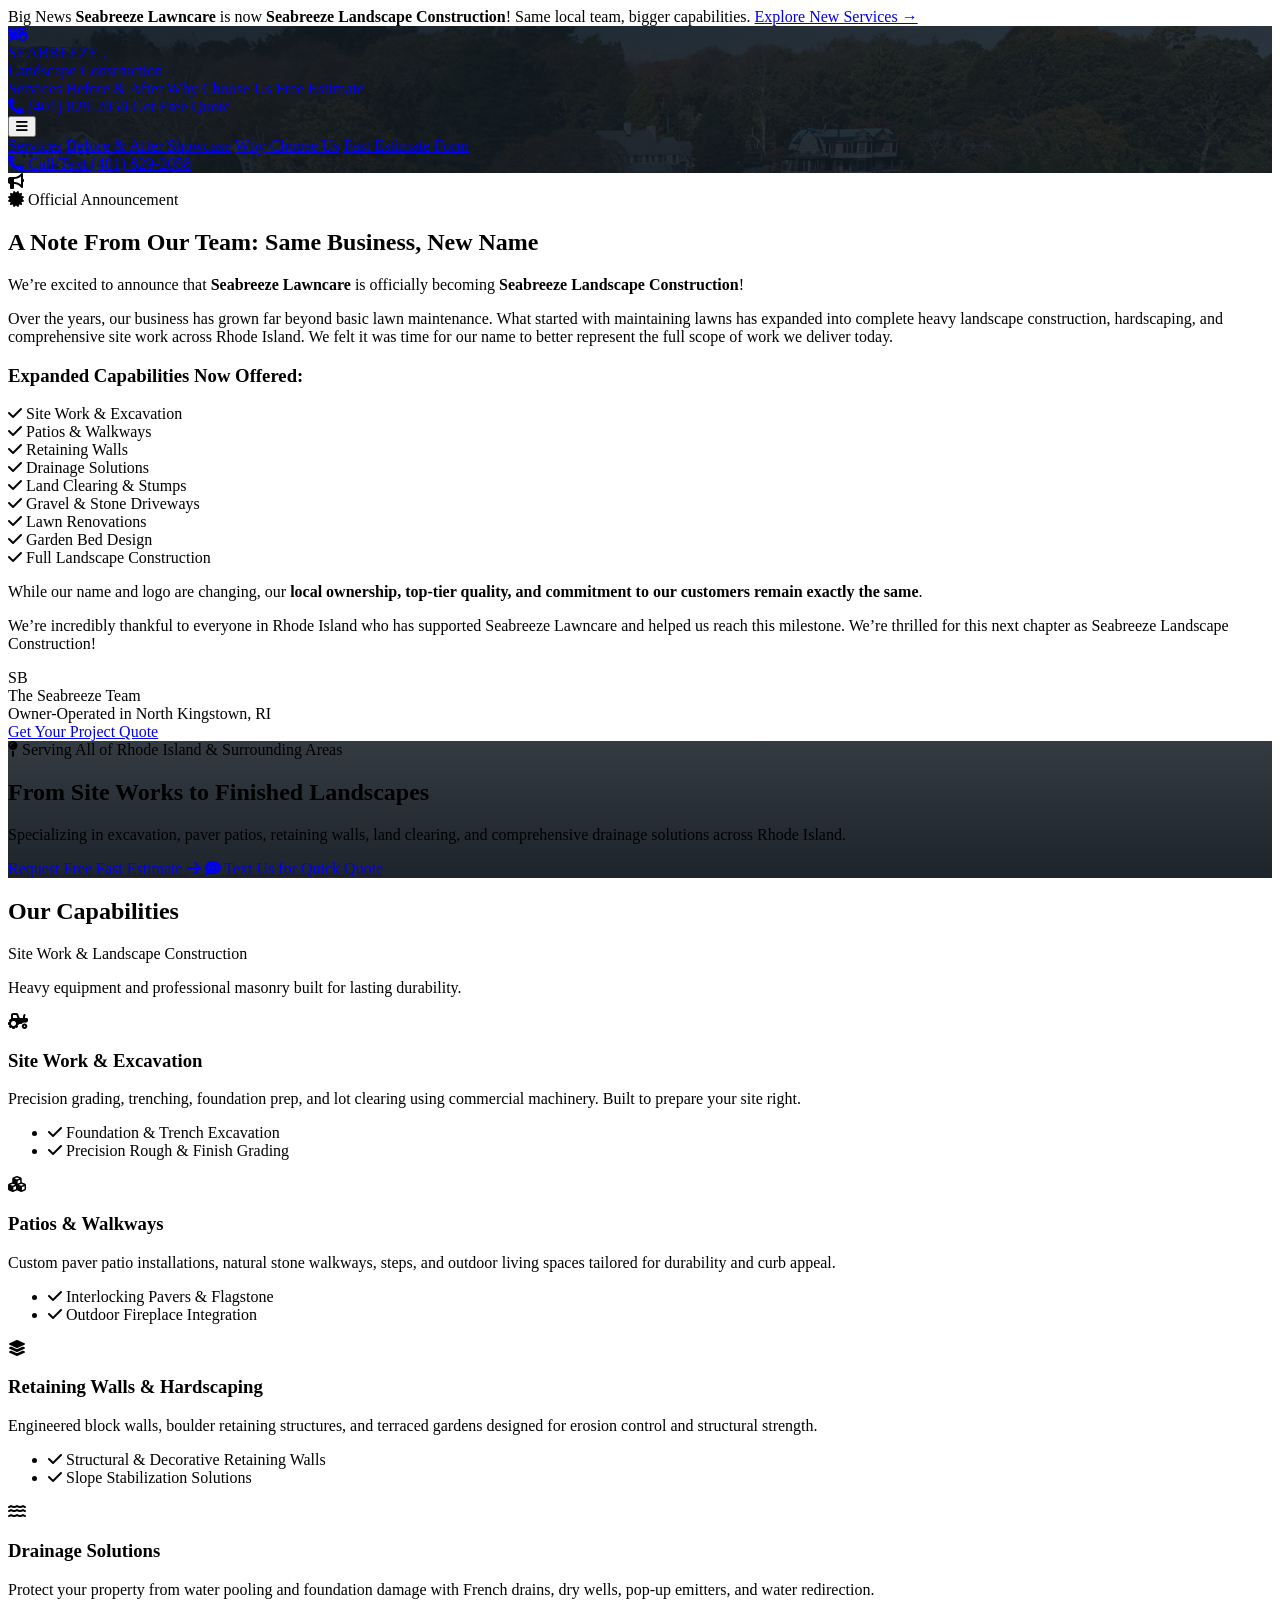
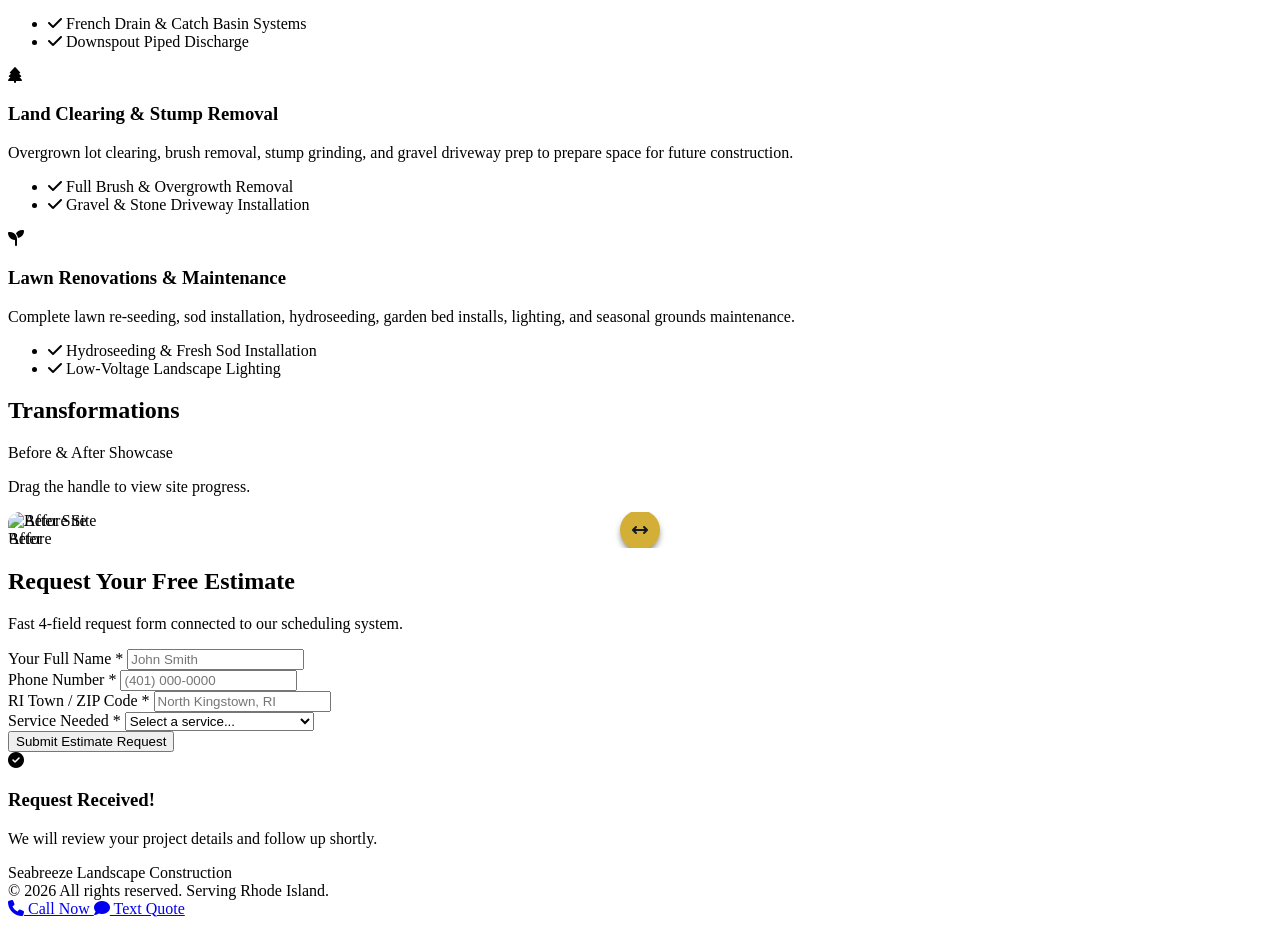
==== index.html @ e6ba6280 "Update index.html" ====
<!DOCTYPE html>
<html lang="en" class="scroll-smooth">
<head>
    <meta charset="UTF-8">
    <meta name="viewport" content="width=device-width, initial-scale=1.0">
    <title>Seabreeze Landscape Construction | Rhode Island Hardscaping & Site Work</title>
    <!-- Tailwind CSS CDN -->
    <script src="https://cdn.tailwindcss.com"></script>
    <!-- Font Awesome Icons -->
    <link rel="stylesheet" href="https://cdnjs.cloudflare.com/ajax/libs/font-awesome/6.4.0/css/all.min.css">
    <!-- Google Fonts -->
    <link rel="preconnect" href="https://fonts.googleapis.com">
    <link rel="preconnect" href="https://fonts.gstatic.com" crossorigin>
    <link href="https://fonts.googleapis.com/css2?family=Inter:wght@300;400;500;600;700&family=Montserrat:wght@700;800;900&display=swap" rel="stylesheet">
    <!-- Custom Stylesheet -->
   <link rel="stylesheet" href="css/style.css">
    <script>
        tailwind.config = {
            theme: {
                extend: {
                    colors: {
                        brand: {
                            dark: '#111820',
                            card: '#1A232A',
                            surface: '#232D36',
                            accent: '#2E7D32',
                            accentHover: '#256628',
                            gold: '#D4AF37',
                            goldHover: '#B89628',
                            lightText: '#E2E8F0',
                            muted: '#94A3B8'
                        }
                    },
                    fontFamily: {
                        sans: ['Inter', 'sans-serif'],
                        heading: ['Montserrat', 'sans-serif'],
                    }
                }
            }
        }
    </script>
</head>
<body class="bg-brand-dark text-brand-lightText font-sans antialiased pb-20 md:pb-0">

    <!-- Rebrand Notice Bar -->
    <div class="bg-gradient-to-r from-brand-accent via-emerald-800 to-brand-accent text-white py-2.5 px-4 text-center text-xs md:text-sm font-medium shadow-md relative z-50">
        <div class="max-w-7xl mx-auto flex flex-wrap items-center justify-center gap-2">
            <span class="bg-brand-gold text-brand-dark px-2 py-0.5 rounded text-[10px] font-bold uppercase tracking-wider">Big News</span>
            <span id="announcement-text"><strong>Seabreeze Lawncare</strong> is now <strong>Seabreeze Landscape Construction</strong>! Same local team, bigger capabilities.</span>
            <a href="#services" class="underline hover:text-brand-gold transition-colors ml-1">Explore New Services &rarr;</a>
        </div>
    </div>

    <!-- Header Navigation -->
   <!-- Header Navigation -->
    <header class="sticky top-0 z-40 bg-cover bg-center border-b border-brand-surface/80 relative" style="background-image: linear-gradient(to right, rgba(17, 24, 32, 0.92), rgba(17, 24, 32, 0.85)), url('images/SB-1.png');">
        <div class="max-w-7xl mx-auto px-4 sm:px-6 lg:px-8 h-20 flex items-center justify-between relative z-10">
            <a href="#" class="flex items-center gap-3 group">
                <div class="bg-brand-surface p-2.5 rounded-lg border border-brand-gold/30 group-hover:border-brand-gold transition-all">
                    <i class="fa-solid font-black fa-dumpster-fire text-brand-gold text-2xl"></i>
                </div>
                <div>
                    <div id="brand-title" class="font-heading font-black text-lg md:text-xl tracking-tight text-white uppercase flex items-center gap-1">
                        SEABREEZE <span class="text-brand-gold">.</span>
                    </div>
                    <div id="brand-subtitle" class="text-[10px] sm:text-xs font-semibold tracking-wider text-brand-muted uppercase">Landscape Construction</div>
                </div>
            </a>
            
            <nav class="hidden lg:flex items-center gap-8 font-medium text-sm text-brand-lightText">
                <a href="#services" class="hover:text-brand-gold transition-colors">Services</a>
                <a href="#projects" class="hover:text-brand-gold transition-colors">Before & After</a>
                <a href="#why-us" class="hover:text-brand-gold transition-colors">Why Choose Us</a>
                <a href="#estimate" class="hover:text-brand-gold transition-colors">Free Estimate</a>
            </nav>
            
            <div class="hidden sm:flex items-center gap-3">
                <a id="header-phone-link" href="tel:4018292058" class="flex items-center gap-2 bg-brand-surface/90 hover:bg-brand-surface border border-brand-gold/40 text-brand-gold px-4 py-2.5 rounded-lg font-bold text-sm transition-all shadow-sm">
                    <i class="fa-solid fa-phone text-xs"></i>
                    <span id="header-phone-text">(401) 829-2058</span>
                </a>
                <a href="#estimate" class="bg-brand-accent hover:bg-brand-accentHover text-white px-5 py-2.5 rounded-lg font-bold text-sm transition-all shadow-md">
                    Get Free Quote
                </a>
            </div>
            
            <button id="menu-toggle" class="lg:hidden p-2 text-brand-lightText hover:text-brand-gold focus:outline-none">
                <i class="fa-solid fa-bars text-2xl"></i>
            </button>
        </div>

        <div id="mobile-menu" class="hidden lg:hidden bg-brand-card/95 backdrop-blur-md border-b border-brand-surface px-4 pt-2 pb-6 space-y-3 relative z-10">
            <a href="#services" class="block py-2 text-brand-lightText hover:text-brand-gold font-medium border-b border-brand-surface/50">Services</a>
            <a href="#projects" class="block py-2 text-brand-lightText hover:text-brand-gold font-medium border-b border-brand-surface/50">Before & After Showcase</a>
            <a href="#why-us" class="block py-2 text-brand-lightText hover:text-brand-gold font-medium border-b border-brand-surface/50">Why Choose Us</a>
            <a href="#estimate" class="block py-2 text-brand-lightText hover:text-brand-gold font-medium border-b border-brand-surface/50">Fast Estimate Form</a>
            <div class="pt-2 flex flex-col gap-2">
                <a id="mobile-phone-link" href="tel:4018292058" class="flex items-center justify-center gap-2 bg-brand-surface text-brand-gold border border-brand-gold/40 py-3 rounded-lg font-bold text-center">
                    <i class="fa-solid fa-phone"></i> <span id="mobile-phone-text">Call/Text (401) 829-2058</span>
                </a>
            </div>
        </div>
    </header>
    <!-- Hero Section -->
<!-- From The Owner Section -->
<section id="about-owner" class="py-16 px-4 max-w-5xl mx-auto">
    <div class="bg-brand-card border border-brand-gold/30 rounded-3xl p-6 sm:p-10 shadow-2xl relative overflow-hidden">
        <!-- Subtle Gold Glow Effect -->
        <div class="absolute -right-16 -top-16 w-40 h-40 bg-brand-gold/10 rounded-full blur-2xl pointer-events-none"></div>

        <div class="flex flex-col md:flex-row items-start md:items-center gap-6 mb-8 border-b border-brand-surface pb-6">
            <div class="w-16 h-16 rounded-2xl bg-brand-surface border border-brand-gold/40 flex items-center justify-center text-brand-gold text-3xl flex-shrink-0 shadow-md">
                <i class="fa-solid fa-bullhorn"></i>
            </div>
            <div>
                <div class="inline-flex items-center gap-2 bg-brand-gold/10 text-brand-gold px-3 py-1 rounded-md text-xs font-bold uppercase tracking-wider mb-1">
                    <i class="fa-solid fa-certificate"></i> Official Announcement
                </div>
                <h2 class="text-2xl sm:text-3xl font-heading font-extrabold text-white uppercase">
                    A Note From Our Team: <span class="text-brand-gold">Same Business, New Name</span>
                </h2>
            </div>
        </div>

        <div class="space-y-4 text-sm sm:text-base text-brand-lightText leading-relaxed">
            <p class="font-medium text-white text-base sm:text-lg">
                We’re excited to announce that <strong class="text-brand-gold">Seabreeze Lawncare</strong> is officially becoming <strong class="text-brand-gold">Seabreeze Landscape Construction</strong>!
            </p>
            
            <p class="text-brand-muted">
                Over the years, our business has grown far beyond basic lawn maintenance. What started with maintaining lawns has expanded into complete heavy landscape construction, hardscaping, and comprehensive site work across Rhode Island. We felt it was time for our name to better represent the full scope of work we deliver today.
            </p>

            <div class="bg-brand-surface/80 border border-brand-surface p-5 rounded-2xl my-6">
                <h3 class="text-xs font-bold text-brand-gold uppercase tracking-widest mb-3">
                    Expanded Capabilities Now Offered:
                </h3>
                <div class="grid grid-cols-1 sm:grid-cols-2 lg:grid-cols-3 gap-2.5 text-xs sm:text-sm text-brand-lightText">
                    <div class="flex items-center gap-2"><i class="fa-solid fa-check text-brand-accent font-bold"></i> Site Work & Excavation</div>
                    <div class="flex items-center gap-2"><i class="fa-solid fa-check text-brand-accent font-bold"></i> Patios & Walkways</div>
                    <div class="flex items-center gap-2"><i class="fa-solid fa-check text-brand-accent font-bold"></i> Retaining Walls</div>
                    <div class="flex items-center gap-2"><i class="fa-solid fa-check text-brand-accent font-bold"></i> Drainage Solutions</div>
                    <div class="flex items-center gap-2"><i class="fa-solid fa-check text-brand-accent font-bold"></i> Land Clearing & Stumps</div>
                    <div class="flex items-center gap-2"><i class="fa-solid fa-check text-brand-accent font-bold"></i> Gravel & Stone Driveways</div>
                    <div class="flex items-center gap-2"><i class="fa-solid fa-check text-brand-accent font-bold"></i> Lawn Renovations</div>
                    <div class="flex items-center gap-2"><i class="fa-solid fa-check text-brand-accent font-bold"></i> Garden Bed Design</div>
                    <div class="flex items-center gap-2"><i class="fa-solid fa-check text-brand-accent font-bold"></i> Full Landscape Construction</div>
                </div>
            </div>

            <p class="text-brand-muted">
                While our name and logo are changing, our <strong class="text-white">local ownership, top-tier quality, and commitment to our customers remain exactly the same</strong>. 
            </p>

            <p class="text-brand-muted">
                We’re incredibly thankful to everyone in Rhode Island who has supported Seabreeze Lawncare and helped us reach this milestone. We’re thrilled for this next chapter as Seabreeze Landscape Construction!
            </p>
        </div>

        <div class="mt-8 pt-6 border-t border-brand-surface flex flex-col sm:flex-row items-start sm:items-center justify-between gap-4">
            <div class="flex items-center gap-3">
                <div class="w-10 h-10 rounded-full bg-brand-surface border border-brand-gold/40 flex items-center justify-center text-brand-gold font-bold">
                    SB
                </div>
                <div>
                    <div class="text-sm font-bold text-white uppercase">The Seabreeze Team</div>
                    <div class="text-xs text-brand-muted">Owner-Operated in North Kingstown, RI</div>
                </div>
            </div>
            <a href="#estimate" class="bg-brand-accent hover:bg-brand-accentHover text-white px-6 py-3 rounded-xl font-bold text-xs uppercase tracking-wider transition-all shadow-md">
                Get Your Project Quote
            </a>
        </div>
    </div>
</section>
    
    <section class="relative min-h-[580px] md:min-h-[640px] flex items-center justify-center bg-cover bg-center py-20 px-4" style="background-image: linear-gradient(to bottom, rgba(17, 24, 32, 0.85), rgba(17, 24, 32, 0.95)), url('https://images.unsplash.com/photo-1584467735815-f778f274e296?auto=format&fit=crop&w=1600&q=80');">
        <div class="max-w-5xl mx-auto text-center space-y-6 relative z-10">
            <div id="hero-badge" class="inline-flex items-center gap-2 bg-brand-gold/10 border border-brand-gold/30 text-brand-gold px-3.5 py-1.5 rounded-full text-xs font-bold uppercase tracking-wider">
                <i class="fa-solid fa-map-pin"></i> Serving All of Rhode Island & Surrounding Areas
            </div>
            
            <h1 class="text-3xl sm:text-5xl lg:text-6xl font-heading font-extrabold text-white leading-tight uppercase">
                From Site Works to <span class="text-transparent bg-clip-text bg-gradient-to-r from-brand-gold to-yellow-200">Finished Landscapes</span>
            </h1>
            
            <p class="text-base sm:text-lg md:text-xl text-brand-muted max-w-3xl mx-auto font-normal leading-relaxed">
                Specializing in excavation, paver patios, retaining walls, land clearing, and comprehensive drainage solutions across Rhode Island.
            </p>

            <div class="pt-4 flex flex-col sm:flex-row items-center justify-center gap-4 max-w-md mx-auto sm:max-w-none">
                <a href="#estimate" class="w-full sm:w-auto bg-brand-accent hover:bg-brand-accentHover text-white px-8 py-4 rounded-xl font-bold text-base transition-all shadow-lg flex items-center justify-center gap-3 group">
                    <span>Request Free Fast Estimate</span>
                    <i class="fa-solid fa-arrow-right group-hover:translate-x-1 transition-transform"></i>
                </a>
                <a id="hero-text-link" href="sms:4018292058" class="w-full sm:w-auto bg-brand-surface hover:bg-brand-surface/80 border border-slate-600 text-white px-8 py-4 rounded-xl font-bold text-base transition-all flex items-center justify-center gap-3">
                    <i class="fa-solid fa-comment-dots text-brand-gold"></i>
                    <span>Text Us for Quick Quote</span>
                </a>
            </div>
        </div>
    </section>

    <!-- Services Grid Section -->
    <section id="services" class="py-20 px-4 max-w-7xl mx-auto">
        <div class="text-center max-w-3xl mx-auto space-y-3 mb-14">
            <h2 class="text-xs font-bold text-brand-gold uppercase tracking-widest">Our Capabilities</h2>
            <p class="text-3xl sm:text-4xl font-heading font-extrabold text-white uppercase">Site Work & Landscape Construction</p>
            <p class="text-brand-muted text-sm sm:text-base">Heavy equipment and professional masonry built for lasting durability.</p>
        </div>

        <div id="services-grid" class="grid grid-cols-1 md:grid-cols-2 lg:grid-cols-3 gap-6">
            <!-- Populated dynamically via content.json -->
        </div>
    </section>

    <!-- Before / After Gallery Slider -->
    <section id="projects" class="py-20 bg-brand-surface/30 border-y border-brand-surface px-4">
        <div class="max-w-7xl mx-auto">
            <div class="text-center max-w-3xl mx-auto space-y-3 mb-12">
                <h2 class="text-xs font-bold text-brand-gold uppercase tracking-widest">Transformations</h2>
                <p class="text-3xl sm:text-4xl font-heading font-extrabold text-white uppercase">Before & After Showcase</p>
                <p class="text-brand-muted text-sm">Drag the handle to view site progress.</p>
            </div>

            <div class="max-w-4xl mx-auto">
                <div id="ba-slider" class="ba-container aspect-video shadow-2xl border border-brand-surface relative overflow-hidden rounded-xl select-none">
                    <img src="https://images.unsplash.com/photo-1558904541-efa8c196b27d?auto=format&fit=crop&w=1200&q=80" alt="Before Site" class="w-full h-full object-cover">
                    <div class="absolute top-4 right-4 bg-brand-dark/80 text-white px-3 py-1 rounded text-xs font-bold uppercase">Before</div>

                    <div id="ba-after-layer" class="ba-after absolute top-0 bottom-0 left-0 w-1/2 overflow-hidden">
                        <img src="https://images.unsplash.com/photo-1592595896551-12b371d546d5?auto=format&fit=crop&w=1200&q=80" alt="After Site" class="absolute top-0 left-0 max-w-none h-full object-cover" id="ba-after-img">
                        <div class="absolute top-4 left-4 bg-brand-accent text-white px-3 py-1 rounded text-xs font-bold uppercase">After</div>
                    </div>

                    <div id="ba-handle" class="ba-handle absolute top-0 bottom-0 left-1/2 w-1 bg-brand-gold cursor-ew-resize -translate-x-1/2 z-20">
                        <div class="ba-handle-button absolute top-1/2 left-1/2 -translate-x-1/2 -translate-y-1/2 w-10 h-10 rounded-full bg-brand-gold text-brand-dark flex items-center justify-center shadow-lg">
                            <i class="fa-solid fa-arrows-left-right text-xs"></i>
                        </div>
                    </div>
                </div>
            </div>
        </div>
    </section>

    <!-- Streamlined Estimate Form Section -->
    <section id="estimate" class="py-20 px-4 max-w-4xl mx-auto">
        <div class="bg-brand-card border border-brand-gold/30 rounded-3xl p-6 sm:p-10 shadow-2xl">
            <div class="text-center max-w-xl mx-auto mb-8 space-y-2">
                <h2 class="text-2xl sm:text-3xl font-heading font-extrabold text-white uppercase">Request Your Free Estimate</h2>
                <p class="text-brand-muted text-sm">Fast 4-field request form connected to our scheduling system.</p>
            </div>

            <form id="lead-form" class="space-y-4" onsubmit="handleFormSubmit(event)">
                <div class="grid grid-cols-1 sm:grid-cols-2 gap-4">
                    <div>
                        <label class="block text-xs font-bold uppercase text-brand-muted mb-1">Your Full Name *</label>
                        <input type="text" required placeholder="John Smith" class="w-full bg-brand-surface border border-brand-surface rounded-xl px-4 py-3 text-sm text-white focus:outline-none focus:border-brand-gold">
                    </div>
                    <div>
                        <label class="block text-xs font-bold uppercase text-brand-muted mb-1">Phone Number *</label>
                        <input type="tel" required placeholder="(401) 000-0000" class="w-full bg-brand-surface border border-brand-surface rounded-xl px-4 py-3 text-sm text-white focus:outline-none focus:border-brand-gold">
                    </div>
                </div>

                <div class="grid grid-cols-1 sm:grid-cols-2 gap-4">
                    <div>
                        <label class="block text-xs font-bold uppercase text-brand-muted mb-1">RI Town / ZIP Code *</label>
                        <input type="text" required placeholder="North Kingstown, RI" class="w-full bg-brand-surface border border-brand-surface rounded-xl px-4 py-3 text-sm text-white focus:outline-none focus:border-brand-gold">
                    </div>
                    <div>
                        <label class="block text-xs font-bold uppercase text-brand-muted mb-1">Service Needed *</label>
                        <select required class="w-full bg-brand-surface border border-brand-surface rounded-xl px-4 py-3 text-sm text-white focus:outline-none focus:border-brand-gold">
                            <option value="">Select a service...</option>
                            <option value="excavation">Site Work & Excavation</option>
                            <option value="patio">Patio & Walkway Installation</option>
                            <option value="retaining-wall">Retaining Wall Construction</option>
                            <option value="drainage">Drainage Solution</option>
                            <option value="clearing">Land Clearing</option>
                            <option value="lawn">Lawn Renovation</option>
                        </select>
                    </div>
                </div>

                <button type="submit" class="w-full bg-brand-accent hover:bg-brand-accentHover text-white py-4 rounded-xl font-extrabold text-base uppercase tracking-wider transition-all shadow-lg">
                    Submit Estimate Request
                </button>
            </form>

            <div id="form-success" class="hidden text-center py-8 space-y-4">
                <div class="w-16 h-16 bg-brand-accent/20 text-brand-accent rounded-full flex items-center justify-center text-3xl mx-auto">
                    <i class="fa-solid fa-circle-check"></i>
                </div>
                <h3 class="text-2xl font-bold text-white">Request Received!</h3>
                <p class="text-brand-muted text-sm">We will review your project details and follow up shortly.</p>
            </div>
        </div>
    </section>

 <!-- Footer -->
    <footer class="bg-brand-dark border-t border-brand-surface py-12 px-4 text-center text-xs text-brand-muted">
        <div class="max-w-7xl mx-auto space-y-3">
            <div class="font-heading font-black text-white text-sm uppercase">Seabreeze Landscape Construction</div>
            <div>&copy; <span id="year"></span> All rights reserved. Serving Rhode Island.</div>
        </div>
    </footer>

    <!-- Mobile Sticky Call Bar -->
    <div class="fixed bottom-0 left-0 right-0 z-50 bg-brand-dark/95 border-t border-brand-surface p-3 sm:hidden grid grid-cols-2 gap-3 backdrop-blur-lg">
        <a id="sticky-phone-link" href="tel:4018292058" class="bg-brand-surface border border-brand-gold/40 text-brand-gold font-extrabold py-3 rounded-xl text-xs flex items-center justify-center gap-2">
            <i class="fa-solid fa-phone"></i> Call Now
        </a>
        <a id="sticky-sms-link" href="sms:4018292058" class="bg-brand-accent text-white font-extrabold py-3 rounded-xl text-xs flex items-center justify-center gap-2">
            <i class="fa-solid fa-comment"></i> Text Quote
        </a>
    </div>

    <!-- External JavaScript -->
    <script src="js/main.js"></script>
</body>
</html>
---- css/style.css ----
/* Custom image comparison slider styles & typography overrides */
.ba-container {
position: relative;
overflow: hidden;
border-radius: 0.75rem;
user-select: none;
}

.ba-after {
position: absolute;
top: 0;
bottom: 0;
left: 0;
width: 50%;
overflow: hidden;
}

.ba-handle {
position: absolute;
top: 0;
bottom: 0;
left: 50%;
width: 4px;
background: #D4AF37;
cursor: ew-resize;
transform: translateX(-50%);
z-index: 20;
}

.ba-handle-button {
position: absolute;
top: 50%;
left: 50%;
transform: translate(-50%, -50%);
width: 40px;
height: 40px;
border-radius: 50%;
background: #D4AF37;
color: #111820;
display: flex;
align-items: center;
justify-content: center;
box-shadow: 0 4px 6px -1px rgba(0, 0, 0, 0.5);
}
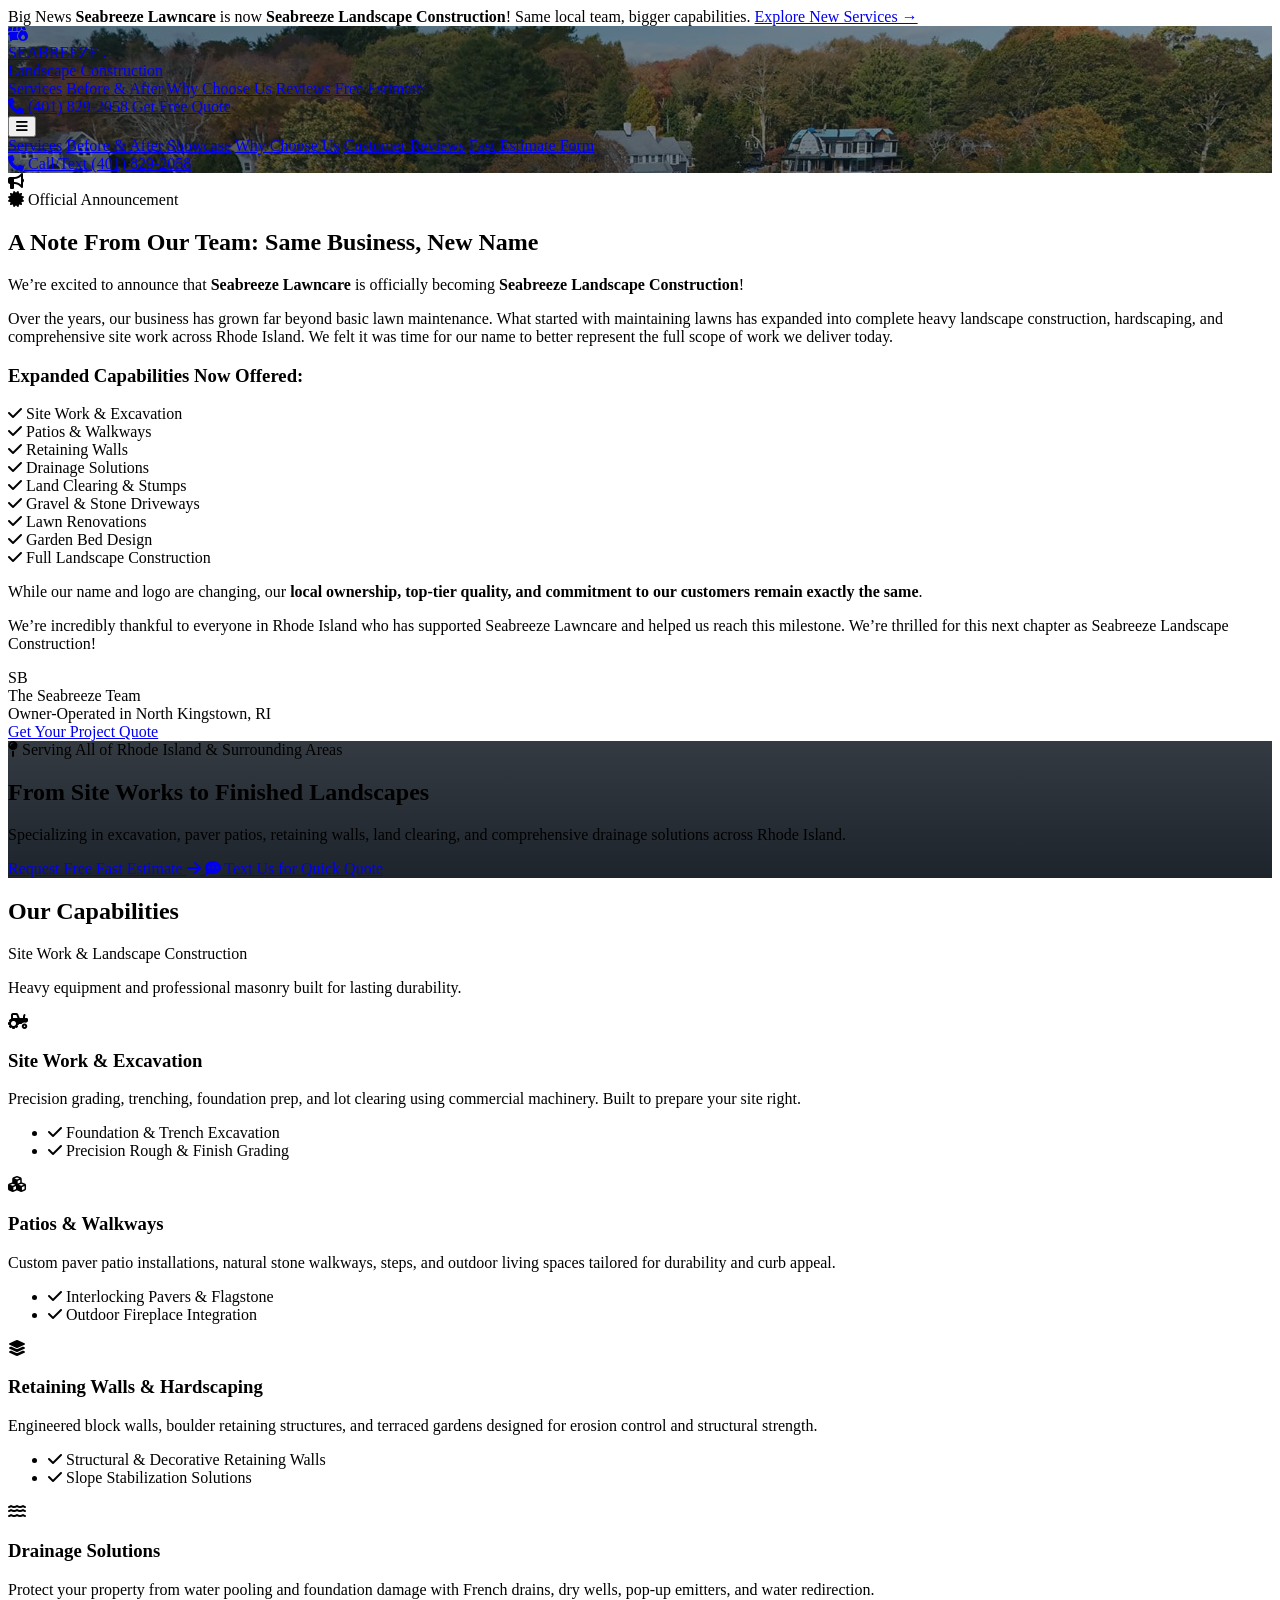
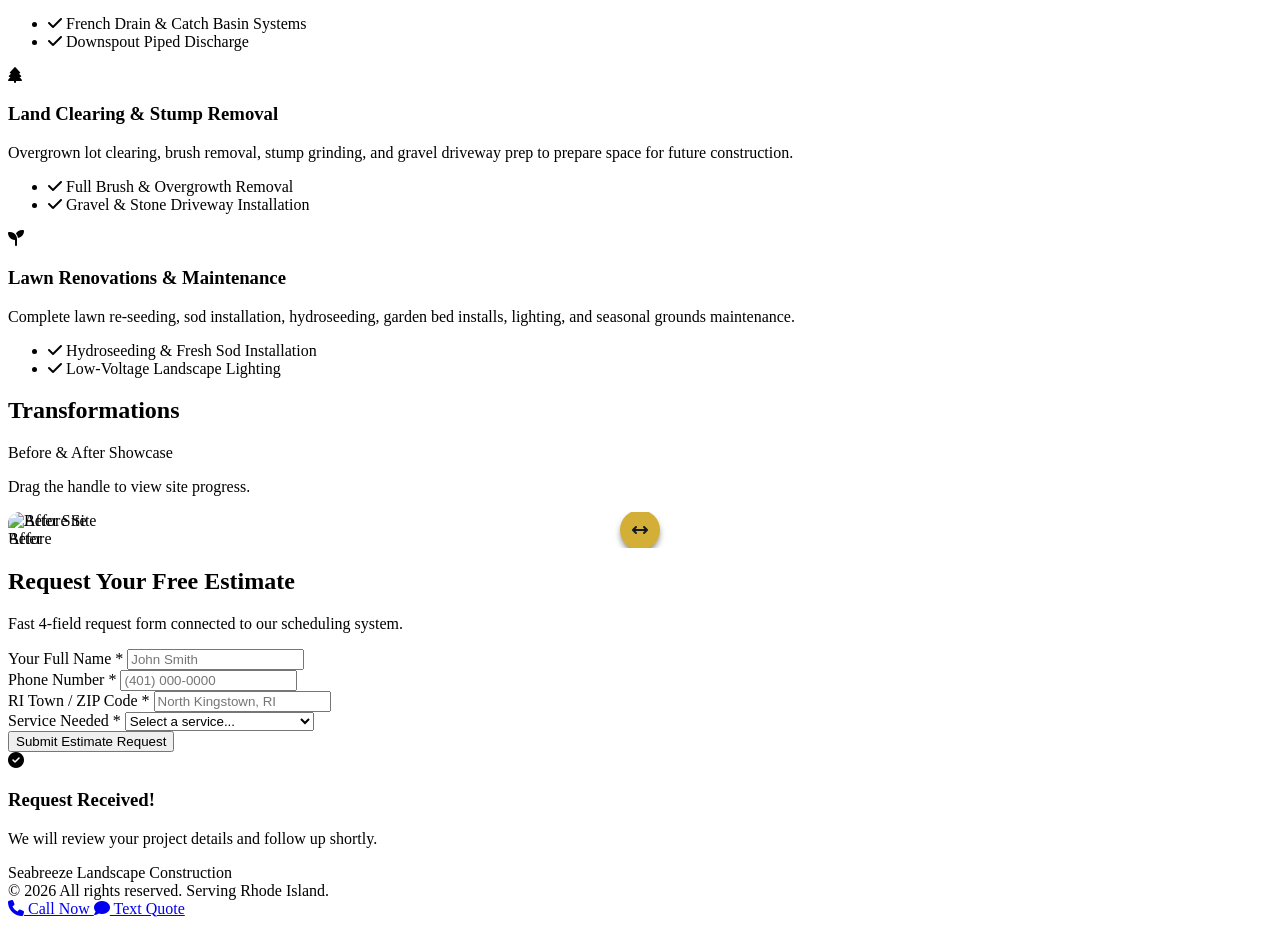
==== commit d152dcf3: "Enhance header navigation with new styles and layout Updated header navigation styles and elements f" ====
--- a/index.html
+++ b/index.html
@@ -53,38 +53,40 @@
 
     <!-- Header Navigation -->
    <!-- Header Navigation -->
-    <header class="sticky top-0 z-40 bg-cover bg-center border-b border-brand-surface/80 relative" style="background-image: linear-gradient(to right, rgba(17, 24, 32, 0.92), rgba(17, 24, 32, 0.85)), url('images/SB-1.png');">
-        <div class="max-w-7xl mx-auto px-4 sm:px-6 lg:px-8 h-20 flex items-center justify-between relative z-10">
+   <!-- Header Navigation with Brighter & Taller Background Banner -->
+    <header class="sticky top-0 z-40 bg-cover bg-center border-b border-brand-surface/80 relative shadow-2xl transition-all" style="background-image: linear-gradient(to right, rgba(17, 24, 32, 0.55), rgba(17, 24, 32, 0.40)), url('images/SB-1.png');">
+        <div class="max-w-7xl mx-auto px-4 sm:px-6 lg:px-8 h-28 md:h-32 flex items-center justify-between relative z-10">
             <a href="#" class="flex items-center gap-3 group">
-                <div class="bg-brand-surface p-2.5 rounded-lg border border-brand-gold/30 group-hover:border-brand-gold transition-all">
+                <div class="bg-brand-surface/90 backdrop-blur-sm p-3 rounded-xl border border-brand-gold/40 group-hover:border-brand-gold transition-all shadow-lg">
                     <i class="fa-solid font-black fa-dumpster-fire text-brand-gold text-2xl"></i>
                 </div>
                 <div>
-                    <div id="brand-title" class="font-heading font-black text-lg md:text-xl tracking-tight text-white uppercase flex items-center gap-1">
+                    <div id="brand-title" class="font-heading font-black text-xl md:text-2xl tracking-tight text-white uppercase flex items-center gap-1 drop-shadow-md">
                         SEABREEZE <span class="text-brand-gold">.</span>
                     </div>
-                    <div id="brand-subtitle" class="text-[10px] sm:text-xs font-semibold tracking-wider text-brand-muted uppercase">Landscape Construction</div>
+                    <div id="brand-subtitle" class="text-[10px] sm:text-xs font-bold tracking-wider text-brand-gold uppercase drop-shadow-sm">Landscape Construction</div>
                 </div>
             </a>
             
-            <nav class="hidden lg:flex items-center gap-8 font-medium text-sm text-brand-lightText">
+            <nav class="hidden lg:flex items-center gap-8 font-semibold text-sm text-white drop-shadow-md">
                 <a href="#services" class="hover:text-brand-gold transition-colors">Services</a>
                 <a href="#projects" class="hover:text-brand-gold transition-colors">Before & After</a>
                 <a href="#why-us" class="hover:text-brand-gold transition-colors">Why Choose Us</a>
+                <a href="reviews.html" class="hover:text-brand-gold transition-colors">Reviews</a>
                 <a href="#estimate" class="hover:text-brand-gold transition-colors">Free Estimate</a>
             </nav>
             
             <div class="hidden sm:flex items-center gap-3">
-                <a id="header-phone-link" href="tel:4018292058" class="flex items-center gap-2 bg-brand-surface/90 hover:bg-brand-surface border border-brand-gold/40 text-brand-gold px-4 py-2.5 rounded-lg font-bold text-sm transition-all shadow-sm">
+                <a id="header-phone-link" href="tel:4018292058" class="flex items-center gap-2 bg-brand-surface/90 hover:bg-brand-surface border border-brand-gold/50 text-brand-gold px-4 py-2.5 rounded-lg font-bold text-sm transition-all shadow-lg backdrop-blur-sm">
                     <i class="fa-solid fa-phone text-xs"></i>
                     <span id="header-phone-text">(401) 829-2058</span>
                 </a>
-                <a href="#estimate" class="bg-brand-accent hover:bg-brand-accentHover text-white px-5 py-2.5 rounded-lg font-bold text-sm transition-all shadow-md">
+                <a href="#estimate" class="bg-brand-accent hover:bg-brand-accentHover text-white px-5 py-2.5 rounded-lg font-bold text-sm transition-all shadow-lg border border-emerald-500/30">
                     Get Free Quote
                 </a>
             </div>
             
-            <button id="menu-toggle" class="lg:hidden p-2 text-brand-lightText hover:text-brand-gold focus:outline-none">
+            <button id="menu-toggle" class="lg:hidden p-2 text-white hover:text-brand-gold focus:outline-none drop-shadow">
                 <i class="fa-solid fa-bars text-2xl"></i>
             </button>
         </div>
@@ -93,6 +95,7 @@
             <a href="#services" class="block py-2 text-brand-lightText hover:text-brand-gold font-medium border-b border-brand-surface/50">Services</a>
             <a href="#projects" class="block py-2 text-brand-lightText hover:text-brand-gold font-medium border-b border-brand-surface/50">Before & After Showcase</a>
             <a href="#why-us" class="block py-2 text-brand-lightText hover:text-brand-gold font-medium border-b border-brand-surface/50">Why Choose Us</a>
+            <a href="reviews.html" class="block py-2 text-brand-lightText hover:text-brand-gold font-medium border-b border-brand-surface/50">Customer Reviews</a>
             <a href="#estimate" class="block py-2 text-brand-lightText hover:text-brand-gold font-medium border-b border-brand-surface/50">Fast Estimate Form</a>
             <div class="pt-2 flex flex-col gap-2">
                 <a id="mobile-phone-link" href="tel:4018292058" class="flex items-center justify-center gap-2 bg-brand-surface text-brand-gold border border-brand-gold/40 py-3 rounded-lg font-bold text-center">
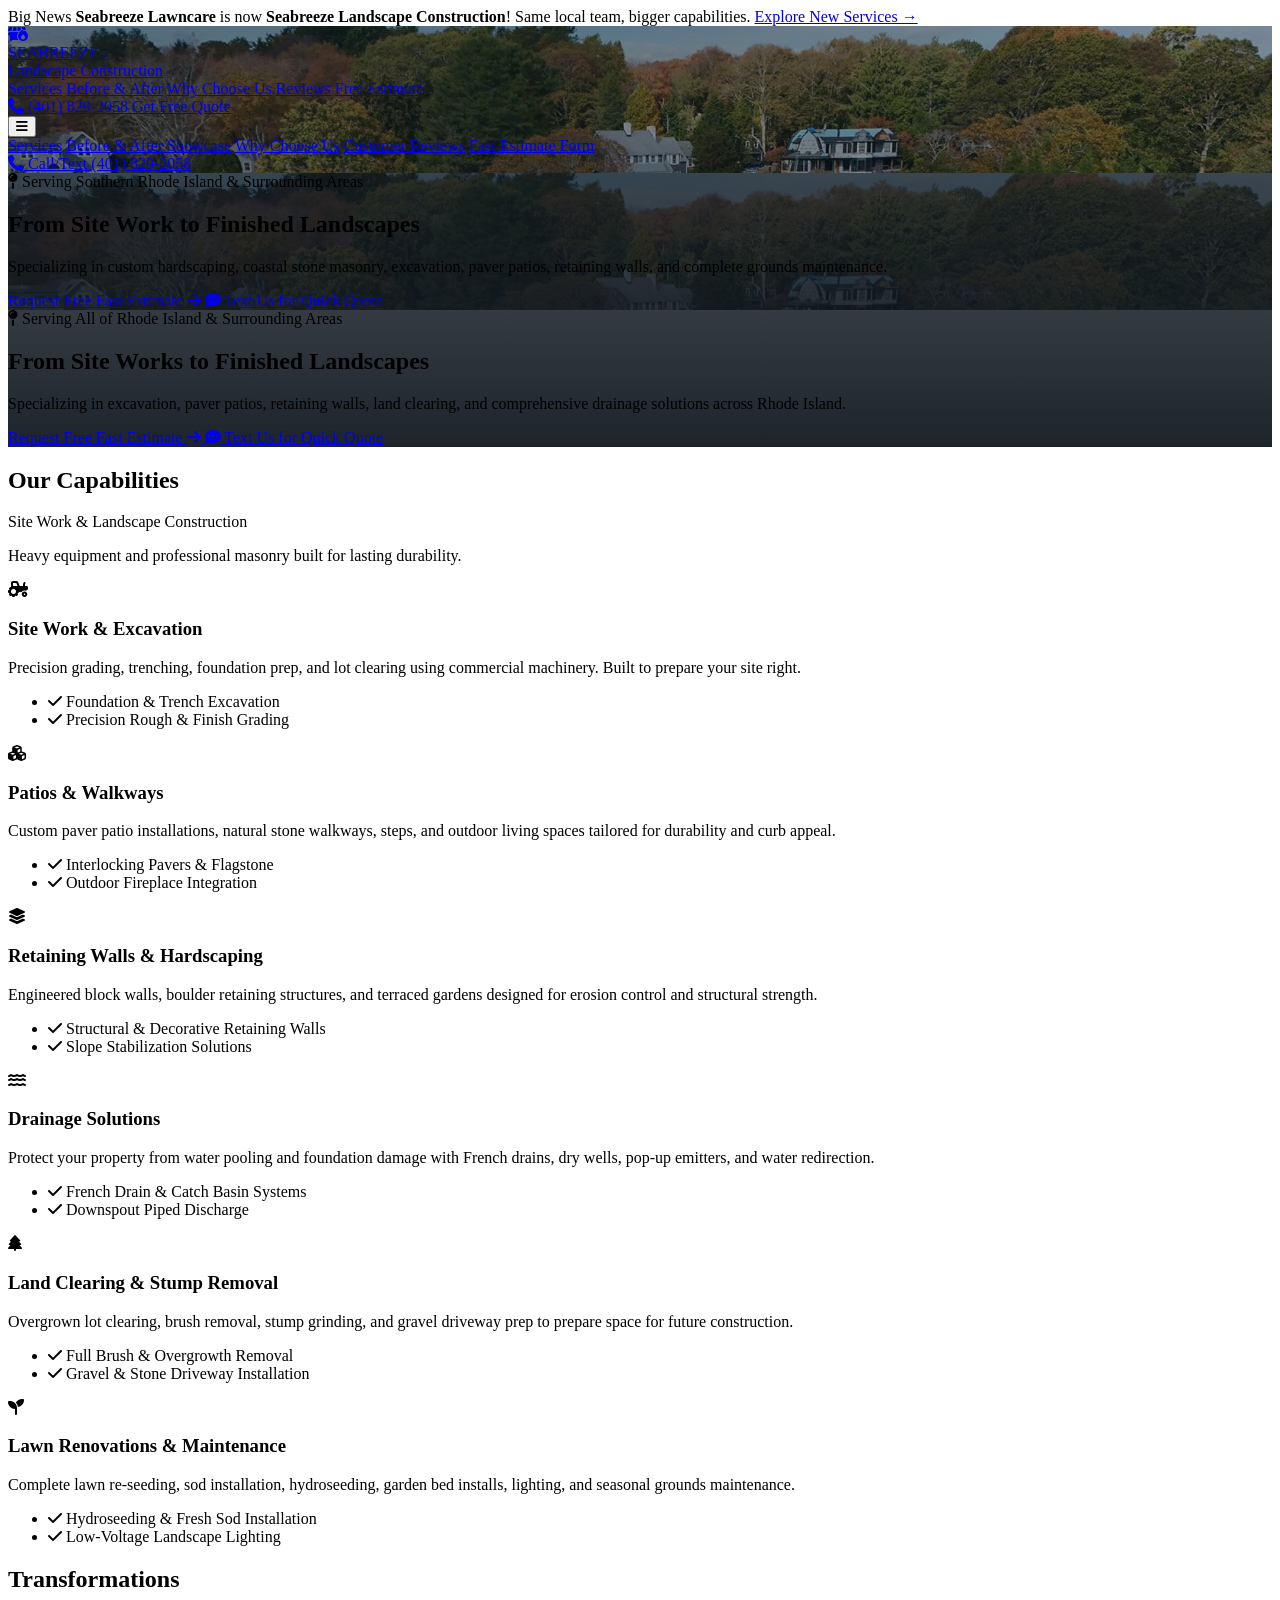
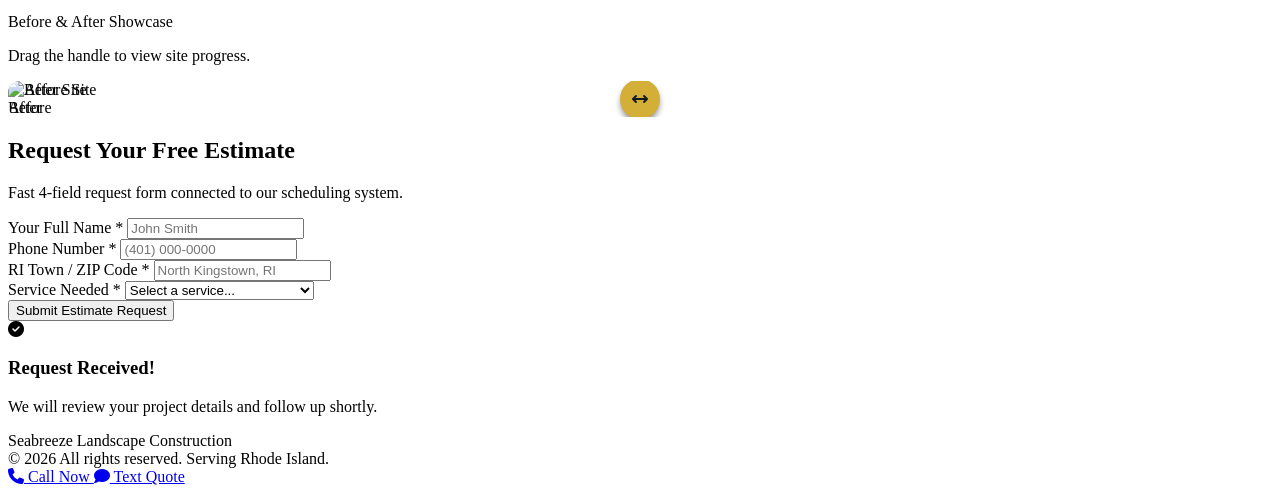
==== commit a1ca9146: "Update Hero Section and remove About Owner section Replaced the About Owner section with a Hero Sect" ====
--- a/index.html
+++ b/index.html
@@ -106,76 +106,33 @@
     </header>
     <!-- Hero Section -->
 <!-- From The Owner Section -->
-<section id="about-owner" class="py-16 px-4 max-w-5xl mx-auto">
-    <div class="bg-brand-card border border-brand-gold/30 rounded-3xl p-6 sm:p-10 shadow-2xl relative overflow-hidden">
-        <!-- Subtle Gold Glow Effect -->
-        <div class="absolute -right-16 -top-16 w-40 h-40 bg-brand-gold/10 rounded-full blur-2xl pointer-events-none"></div>
-
-        <div class="flex flex-col md:flex-row items-start md:items-center gap-6 mb-8 border-b border-brand-surface pb-6">
-            <div class="w-16 h-16 rounded-2xl bg-brand-surface border border-brand-gold/40 flex items-center justify-center text-brand-gold text-3xl flex-shrink-0 shadow-md">
-                <i class="fa-solid fa-bullhorn"></i>
-            </div>
-            <div>
-                <div class="inline-flex items-center gap-2 bg-brand-gold/10 text-brand-gold px-3 py-1 rounded-md text-xs font-bold uppercase tracking-wider mb-1">
-                    <i class="fa-solid fa-certificate"></i> Official Announcement
-                </div>
-                <h2 class="text-2xl sm:text-3xl font-heading font-extrabold text-white uppercase">
-                    A Note From Our Team: <span class="text-brand-gold">Same Business, New Name</span>
-                </h2>
-            </div>
-        </div>
-
-        <div class="space-y-4 text-sm sm:text-base text-brand-lightText leading-relaxed">
-            <p class="font-medium text-white text-base sm:text-lg">
-                We’re excited to announce that <strong class="text-brand-gold">Seabreeze Lawncare</strong> is officially becoming <strong class="text-brand-gold">Seabreeze Landscape Construction</strong>!
+<!-- Hero Section with Actual Coastal Work Photo -->
+    <section class="relative min-h-[620px] md:min-h-[700px] flex items-center justify-center bg-cover bg-center py-20 px-4" style="background-image: linear-gradient(to bottom, rgba(17, 24, 32, 0.75), rgba(17, 24, 32, 0.88)), url('images/SB-1.png');">
+        <div class="max-w-5xl mx-auto text-center space-y-6 relative z-10">
+            <div id="hero-badge" class="inline-flex items-center gap-2 bg-brand-gold/20 border border-brand-gold/40 text-brand-gold px-4 py-1.5 rounded-full text-xs font-bold uppercase tracking-wider backdrop-blur-sm">
+                <i class="fa-solid fa-map-pin"></i> Serving Southern Rhode Island & Surrounding Areas
+            </div>
+            
+            <h1 class="text-3xl sm:text-5xl lg:text-6xl font-heading font-extrabold text-white leading-tight uppercase drop-shadow-md">
+                From Site Work to <span class="text-transparent bg-clip-text bg-gradient-to-r from-brand-gold to-yellow-200">Finished Landscapes</span>
+            </h1>
+            
+            <p class="text-base sm:text-lg md:text-xl text-brand-lightText max-w-3xl mx-auto font-normal leading-relaxed drop-shadow">
+                Specializing in custom hardscaping, coastal stone masonry, excavation, paver patios, retaining walls, and complete grounds maintenance.
             </p>
-            
-            <p class="text-brand-muted">
-                Over the years, our business has grown far beyond basic lawn maintenance. What started with maintaining lawns has expanded into complete heavy landscape construction, hardscaping, and comprehensive site work across Rhode Island. We felt it was time for our name to better represent the full scope of work we deliver today.
-            </p>
-
-            <div class="bg-brand-surface/80 border border-brand-surface p-5 rounded-2xl my-6">
-                <h3 class="text-xs font-bold text-brand-gold uppercase tracking-widest mb-3">
-                    Expanded Capabilities Now Offered:
-                </h3>
-                <div class="grid grid-cols-1 sm:grid-cols-2 lg:grid-cols-3 gap-2.5 text-xs sm:text-sm text-brand-lightText">
-                    <div class="flex items-center gap-2"><i class="fa-solid fa-check text-brand-accent font-bold"></i> Site Work & Excavation</div>
-                    <div class="flex items-center gap-2"><i class="fa-solid fa-check text-brand-accent font-bold"></i> Patios & Walkways</div>
-                    <div class="flex items-center gap-2"><i class="fa-solid fa-check text-brand-accent font-bold"></i> Retaining Walls</div>
-                    <div class="flex items-center gap-2"><i class="fa-solid fa-check text-brand-accent font-bold"></i> Drainage Solutions</div>
-                    <div class="flex items-center gap-2"><i class="fa-solid fa-check text-brand-accent font-bold"></i> Land Clearing & Stumps</div>
-                    <div class="flex items-center gap-2"><i class="fa-solid fa-check text-brand-accent font-bold"></i> Gravel & Stone Driveways</div>
-                    <div class="flex items-center gap-2"><i class="fa-solid fa-check text-brand-accent font-bold"></i> Lawn Renovations</div>
-                    <div class="flex items-center gap-2"><i class="fa-solid fa-check text-brand-accent font-bold"></i> Garden Bed Design</div>
-                    <div class="flex items-center gap-2"><i class="fa-solid fa-check text-brand-accent font-bold"></i> Full Landscape Construction</div>
-                </div>
-            </div>
-
-            <p class="text-brand-muted">
-                While our name and logo are changing, our <strong class="text-white">local ownership, top-tier quality, and commitment to our customers remain exactly the same</strong>. 
-            </p>
-
-            <p class="text-brand-muted">
-                We’re incredibly thankful to everyone in Rhode Island who has supported Seabreeze Lawncare and helped us reach this milestone. We’re thrilled for this next chapter as Seabreeze Landscape Construction!
-            </p>
-        </div>
-
-        <div class="mt-8 pt-6 border-t border-brand-surface flex flex-col sm:flex-row items-start sm:items-center justify-between gap-4">
-            <div class="flex items-center gap-3">
-                <div class="w-10 h-10 rounded-full bg-brand-surface border border-brand-gold/40 flex items-center justify-center text-brand-gold font-bold">
-                    SB
-                </div>
-                <div>
-                    <div class="text-sm font-bold text-white uppercase">The Seabreeze Team</div>
-                    <div class="text-xs text-brand-muted">Owner-Operated in North Kingstown, RI</div>
-                </div>
-            </div>
-            <a href="#estimate" class="bg-brand-accent hover:bg-brand-accentHover text-white px-6 py-3 rounded-xl font-bold text-xs uppercase tracking-wider transition-all shadow-md">
-                Get Your Project Quote
-            </a>
-        </div>
-    </div>
-</section>
+
+            <div class="pt-4 flex flex-col sm:flex-row items-center justify-center gap-4 max-w-md mx-auto sm:max-w-none">
+                <a href="#estimate" class="w-full sm:w-auto bg-brand-accent hover:bg-brand-accentHover text-white px-8 py-4 rounded-xl font-bold text-base transition-all shadow-lg flex items-center justify-center gap-3 group">
+                    <span>Request Free Fast Estimate</span>
+                    <i class="fa-solid fa-arrow-right group-hover:translate-x-1 transition-transform"></i>
+                </a>
+                <a id="hero-text-link" href="sms:4018292058" class="w-full sm:w-auto bg-brand-surface/90 hover:bg-brand-surface border border-slate-500 text-white px-8 py-4 rounded-xl font-bold text-base transition-all flex items-center justify-center gap-3 backdrop-blur-sm">
+                    <i class="fa-solid fa-comment-dots text-brand-gold"></i>
+                    <span>Text Us for Quick Quote</span>
+                </a>
+            </div>
+        </div>
+    </section>
     
     <section class="relative min-h-[580px] md:min-h-[640px] flex items-center justify-center bg-cover bg-center py-20 px-4" style="background-image: linear-gradient(to bottom, rgba(17, 24, 32, 0.85), rgba(17, 24, 32, 0.95)), url('https://images.unsplash.com/photo-1584467735815-f778f274e296?auto=format&fit=crop&w=1600&q=80');">
         <div class="max-w-5xl mx-auto text-center space-y-6 relative z-10">
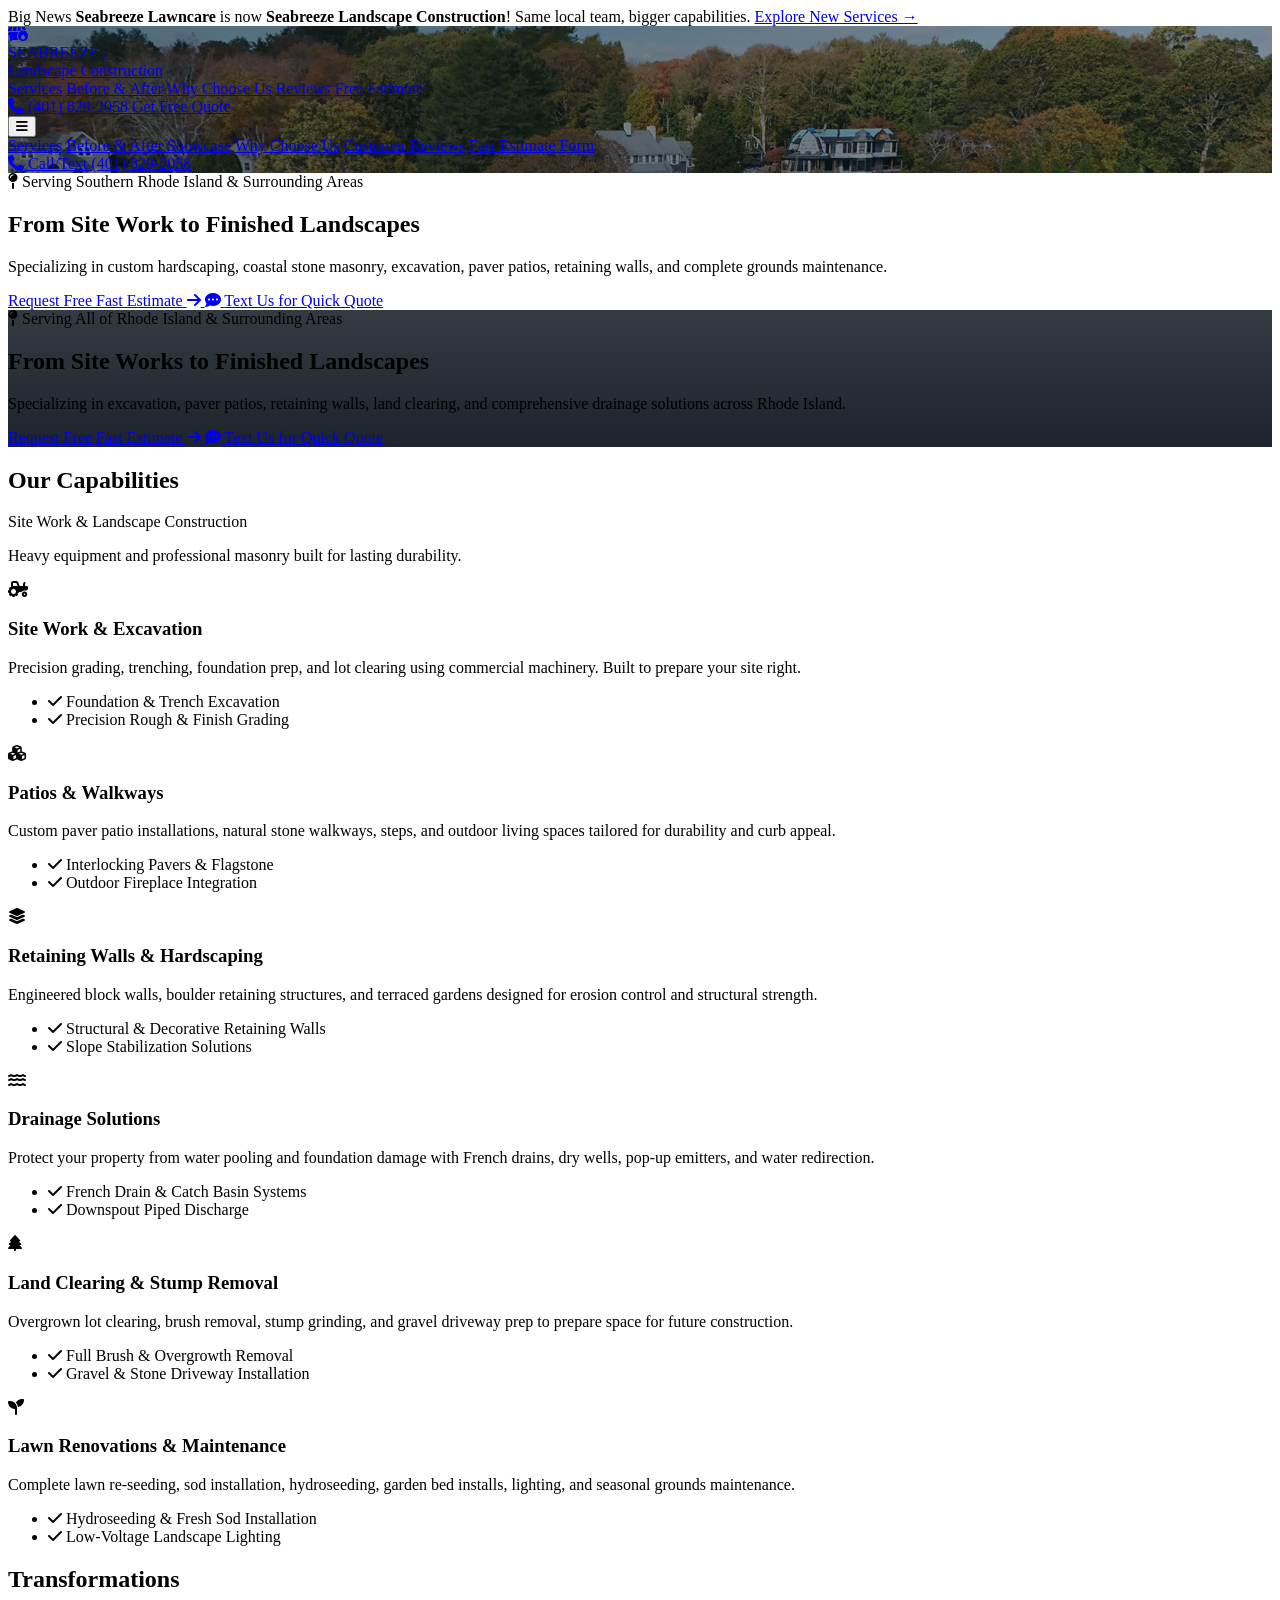
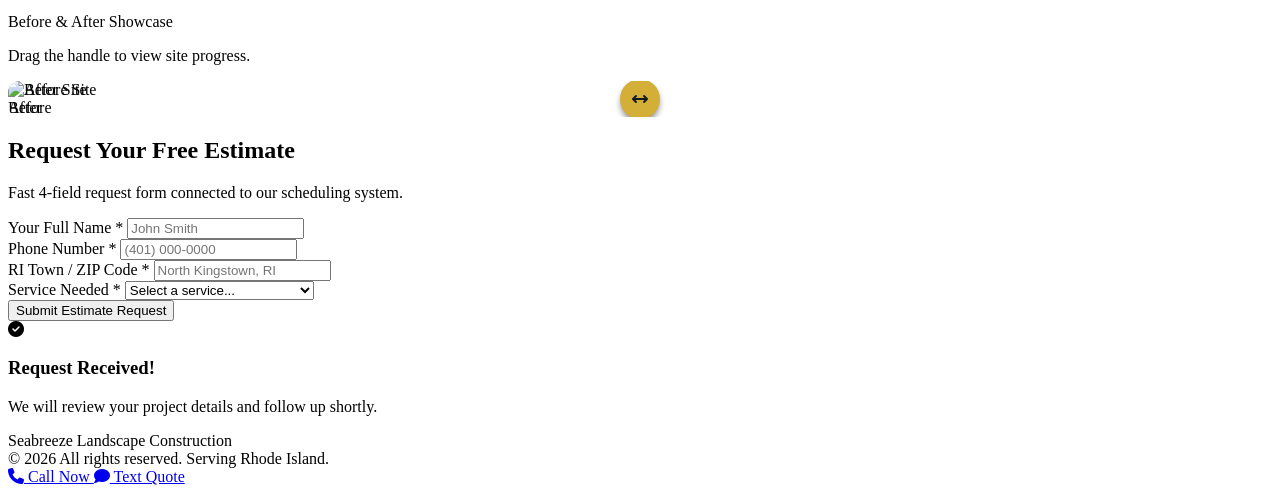
==== commit 00678808: "Modify hero section layout and background Updated the hero section styling and background image." ====
--- a/index.html
+++ b/index.html
@@ -107,11 +107,12 @@
     <!-- Hero Section -->
 <!-- From The Owner Section -->
 <!-- Hero Section with Actual Coastal Work Photo -->
-    <section class="relative min-h-[620px] md:min-h-[700px] flex items-center justify-center bg-cover bg-center py-20 px-4" style="background-image: linear-gradient(to bottom, rgba(17, 24, 32, 0.75), rgba(17, 24, 32, 0.88)), url('images/SB-1.png');">
-        <div class="max-w-5xl mx-auto text-center space-y-6 relative z-10">
-            <div id="hero-badge" class="inline-flex items-center gap-2 bg-brand-gold/20 border border-brand-gold/40 text-brand-gold px-4 py-1.5 rounded-full text-xs font-bold uppercase tracking-wider backdrop-blur-sm">
-                <i class="fa-solid fa-map-pin"></i> Serving Southern Rhode Island & Surrounding Areas
-            </div>
+    <!-- Hero Section -->
+<section class="relative min-h-[620px] md:min-h-[700px] flex items-center justify-center bg-brand-dark py-20 px-4">
+    <div class="max-w-5xl mx-auto text-center space-y-6 relative z-10">
+        <div id="hero-badge" class="inline-flex items-center gap-2 bg-brand-gold/20 border border-brand-gold/40 text-brand-gold px-4 py-1.5 rounded-full text-xs font-bold uppercase tracking-wider backdrop-blur-sm">
+            <i class="fa-solid fa-map-pin"></i> Serving Southern Rhode Island & Surrounding Areas
+        </div>
             
             <h1 class="text-3xl sm:text-5xl lg:text-6xl font-heading font-extrabold text-white leading-tight uppercase drop-shadow-md">
                 From Site Work to <span class="text-transparent bg-clip-text bg-gradient-to-r from-brand-gold to-yellow-200">Finished Landscapes</span>
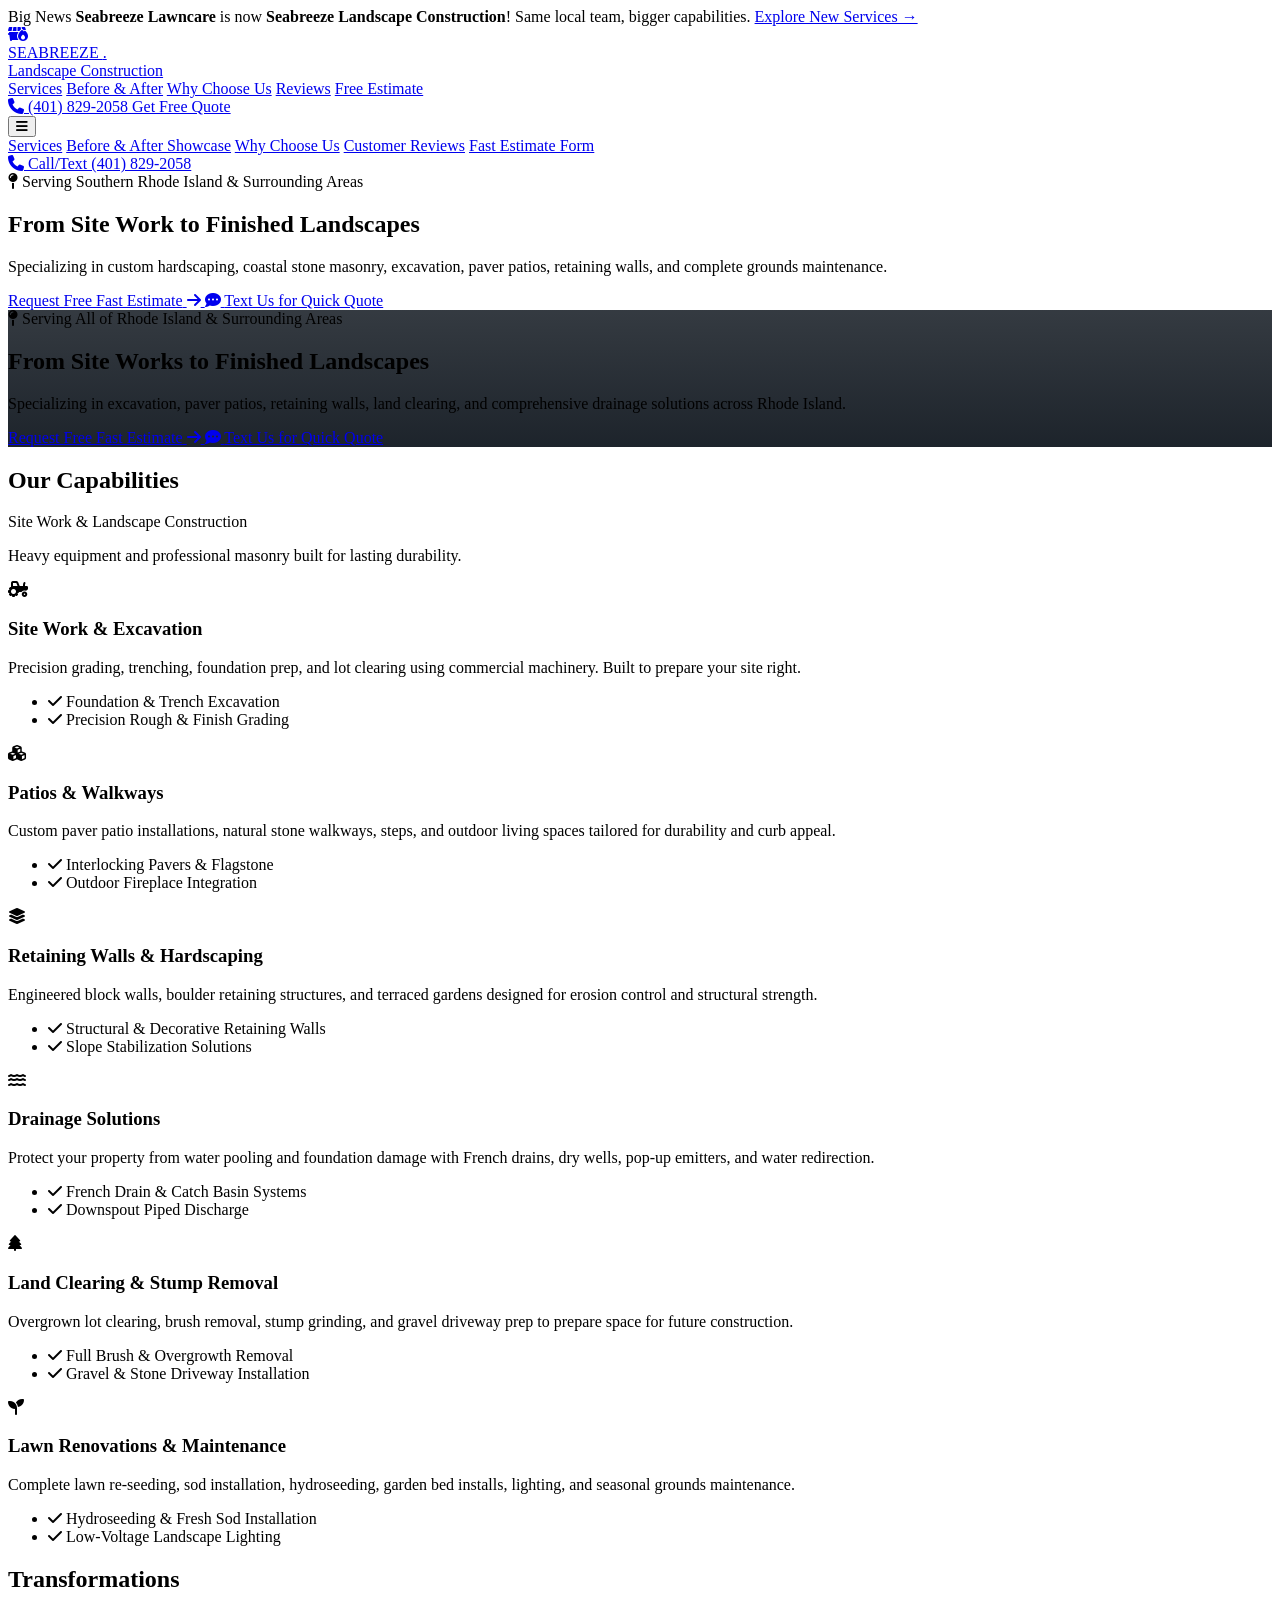
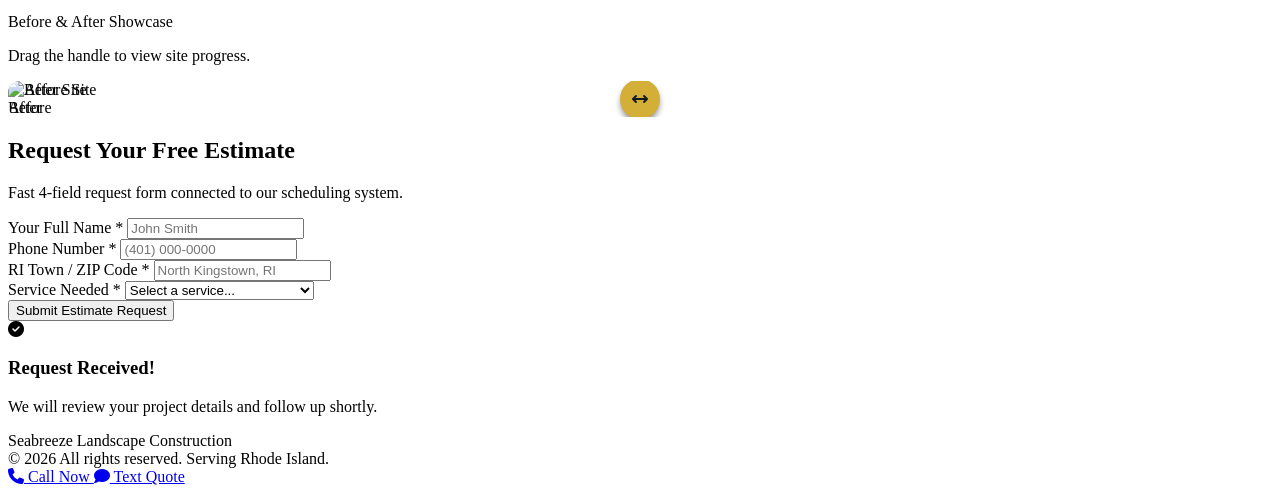
==== commit 530e79ba: "Update header background styles in index.html" ====
--- a/index.html
+++ b/index.html
@@ -54,7 +54,8 @@
     <!-- Header Navigation -->
    <!-- Header Navigation -->
    <!-- Header Navigation with Brighter & Taller Background Banner -->
-    <header class="sticky top-0 z-40 bg-cover bg-center border-b border-brand-surface/80 relative shadow-2xl transition-all" style="background-image: linear-gradient(to right, rgba(17, 24, 32, 0.55), rgba(17, 24, 32, 0.40)), url('images/SB-1.png');">
+    
+        <header class="sticky top-0 z-40 bg-brand-dark/95 backdrop-blur-md border-b border-brand-surface/80 relative shadow-2xl transition-all">
         <div class="max-w-7xl mx-auto px-4 sm:px-6 lg:px-8 h-28 md:h-32 flex items-center justify-between relative z-10">
             <a href="#" class="flex items-center gap-3 group">
                 <div class="bg-brand-surface/90 backdrop-blur-sm p-3 rounded-xl border border-brand-gold/40 group-hover:border-brand-gold transition-all shadow-lg">
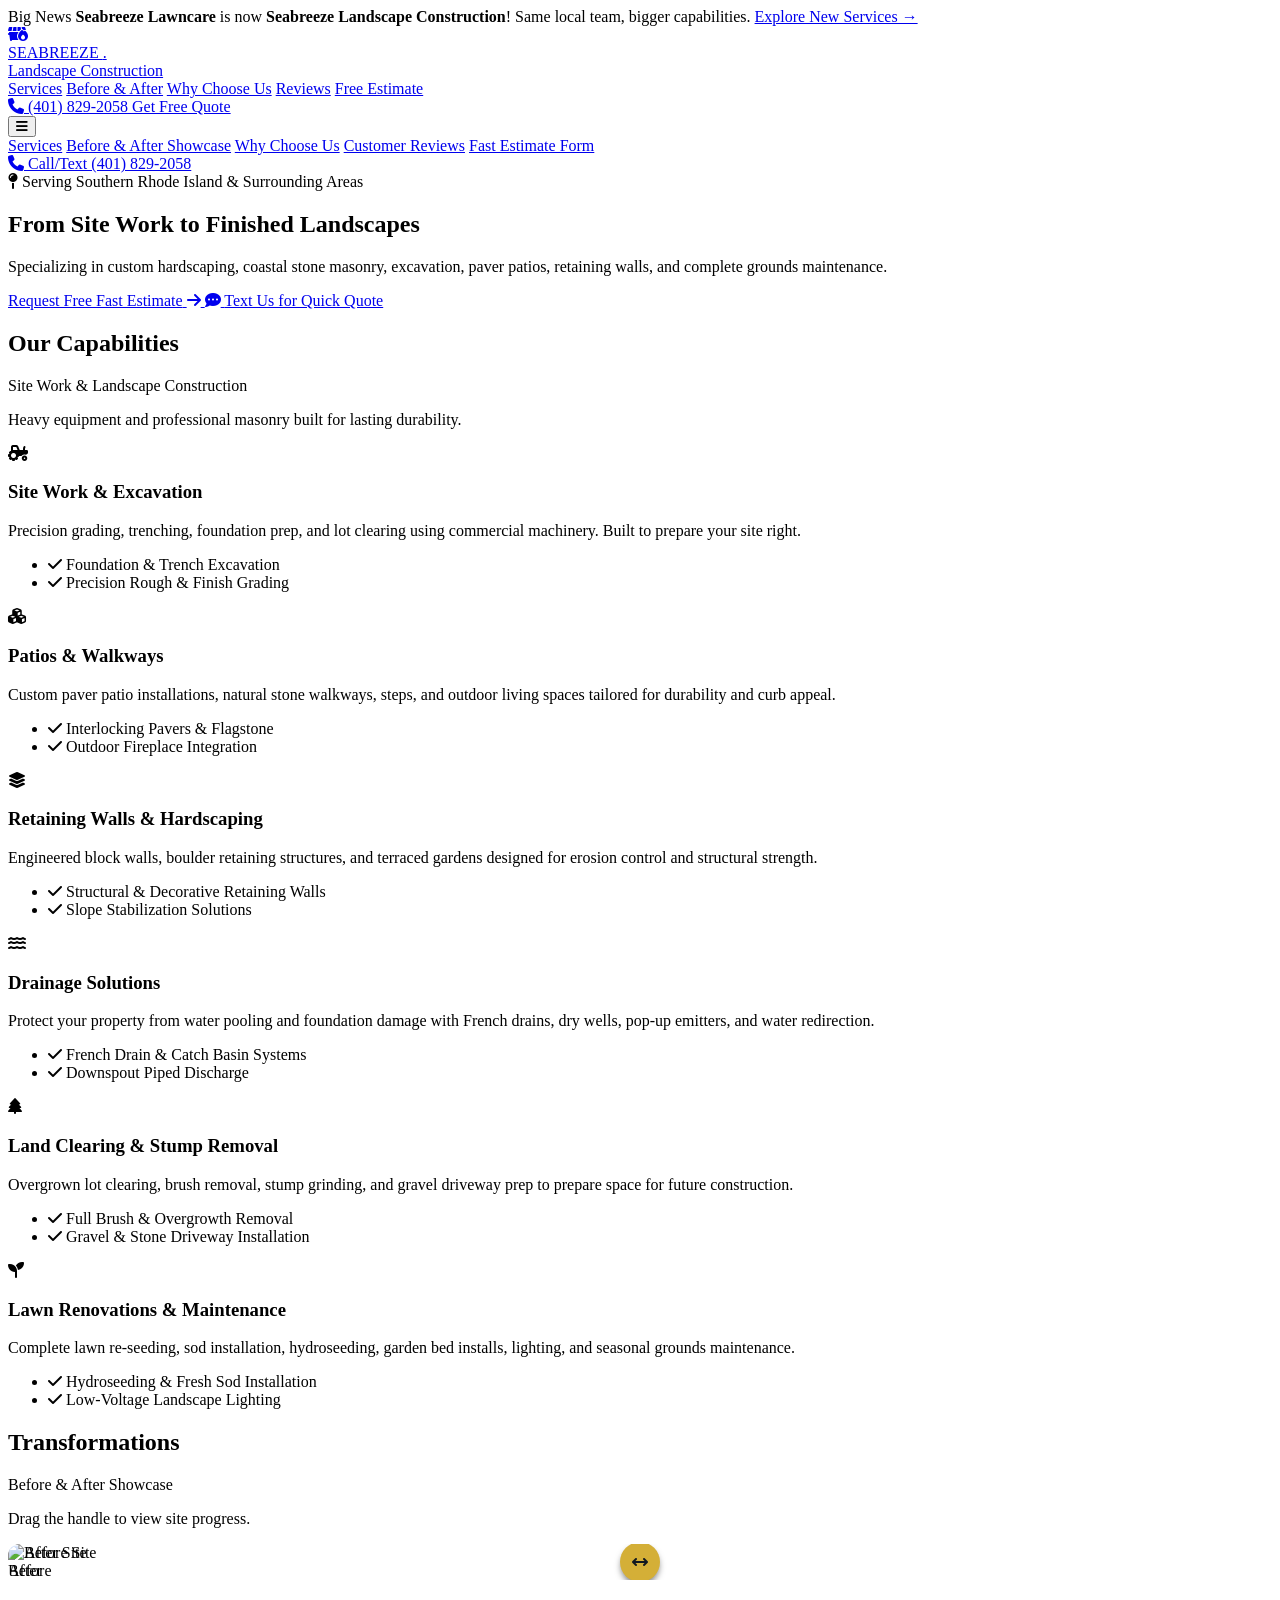
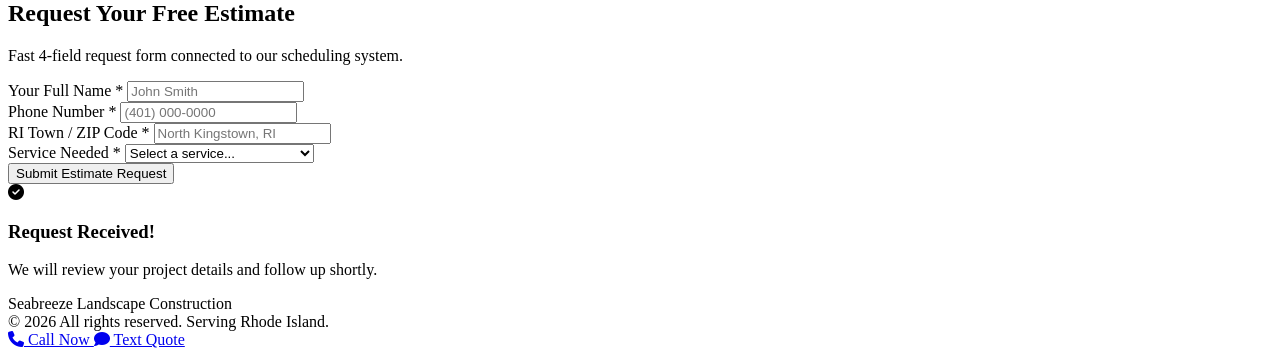
==== commit 1c0888d8: "Remove Hero Section and update comments Removed the Hero Section and added a comment for the Owner S" ====
--- a/index.html
+++ b/index.html
@@ -105,7 +105,7 @@
             </div>
         </div>
     </header>
-    <!-- Hero Section -->
+    
 <!-- From The Owner Section -->
 <!-- Hero Section with Actual Coastal Work Photo -->
     <!-- Hero Section -->
@@ -136,32 +136,7 @@
         </div>
     </section>
     
-    <section class="relative min-h-[580px] md:min-h-[640px] flex items-center justify-center bg-cover bg-center py-20 px-4" style="background-image: linear-gradient(to bottom, rgba(17, 24, 32, 0.85), rgba(17, 24, 32, 0.95)), url('https://images.unsplash.com/photo-1584467735815-f778f274e296?auto=format&fit=crop&w=1600&q=80');">
-        <div class="max-w-5xl mx-auto text-center space-y-6 relative z-10">
-            <div id="hero-badge" class="inline-flex items-center gap-2 bg-brand-gold/10 border border-brand-gold/30 text-brand-gold px-3.5 py-1.5 rounded-full text-xs font-bold uppercase tracking-wider">
-                <i class="fa-solid fa-map-pin"></i> Serving All of Rhode Island & Surrounding Areas
-            </div>
-            
-            <h1 class="text-3xl sm:text-5xl lg:text-6xl font-heading font-extrabold text-white leading-tight uppercase">
-                From Site Works to <span class="text-transparent bg-clip-text bg-gradient-to-r from-brand-gold to-yellow-200">Finished Landscapes</span>
-            </h1>
-            
-            <p class="text-base sm:text-lg md:text-xl text-brand-muted max-w-3xl mx-auto font-normal leading-relaxed">
-                Specializing in excavation, paver patios, retaining walls, land clearing, and comprehensive drainage solutions across Rhode Island.
-            </p>
-
-            <div class="pt-4 flex flex-col sm:flex-row items-center justify-center gap-4 max-w-md mx-auto sm:max-w-none">
-                <a href="#estimate" class="w-full sm:w-auto bg-brand-accent hover:bg-brand-accentHover text-white px-8 py-4 rounded-xl font-bold text-base transition-all shadow-lg flex items-center justify-center gap-3 group">
-                    <span>Request Free Fast Estimate</span>
-                    <i class="fa-solid fa-arrow-right group-hover:translate-x-1 transition-transform"></i>
-                </a>
-                <a id="hero-text-link" href="sms:4018292058" class="w-full sm:w-auto bg-brand-surface hover:bg-brand-surface/80 border border-slate-600 text-white px-8 py-4 rounded-xl font-bold text-base transition-all flex items-center justify-center gap-3">
-                    <i class="fa-solid fa-comment-dots text-brand-gold"></i>
-                    <span>Text Us for Quick Quote</span>
-                </a>
-            </div>
-        </div>
-    </section>
+ 
 
     <!-- Services Grid Section -->
     <section id="services" class="py-20 px-4 max-w-7xl mx-auto">
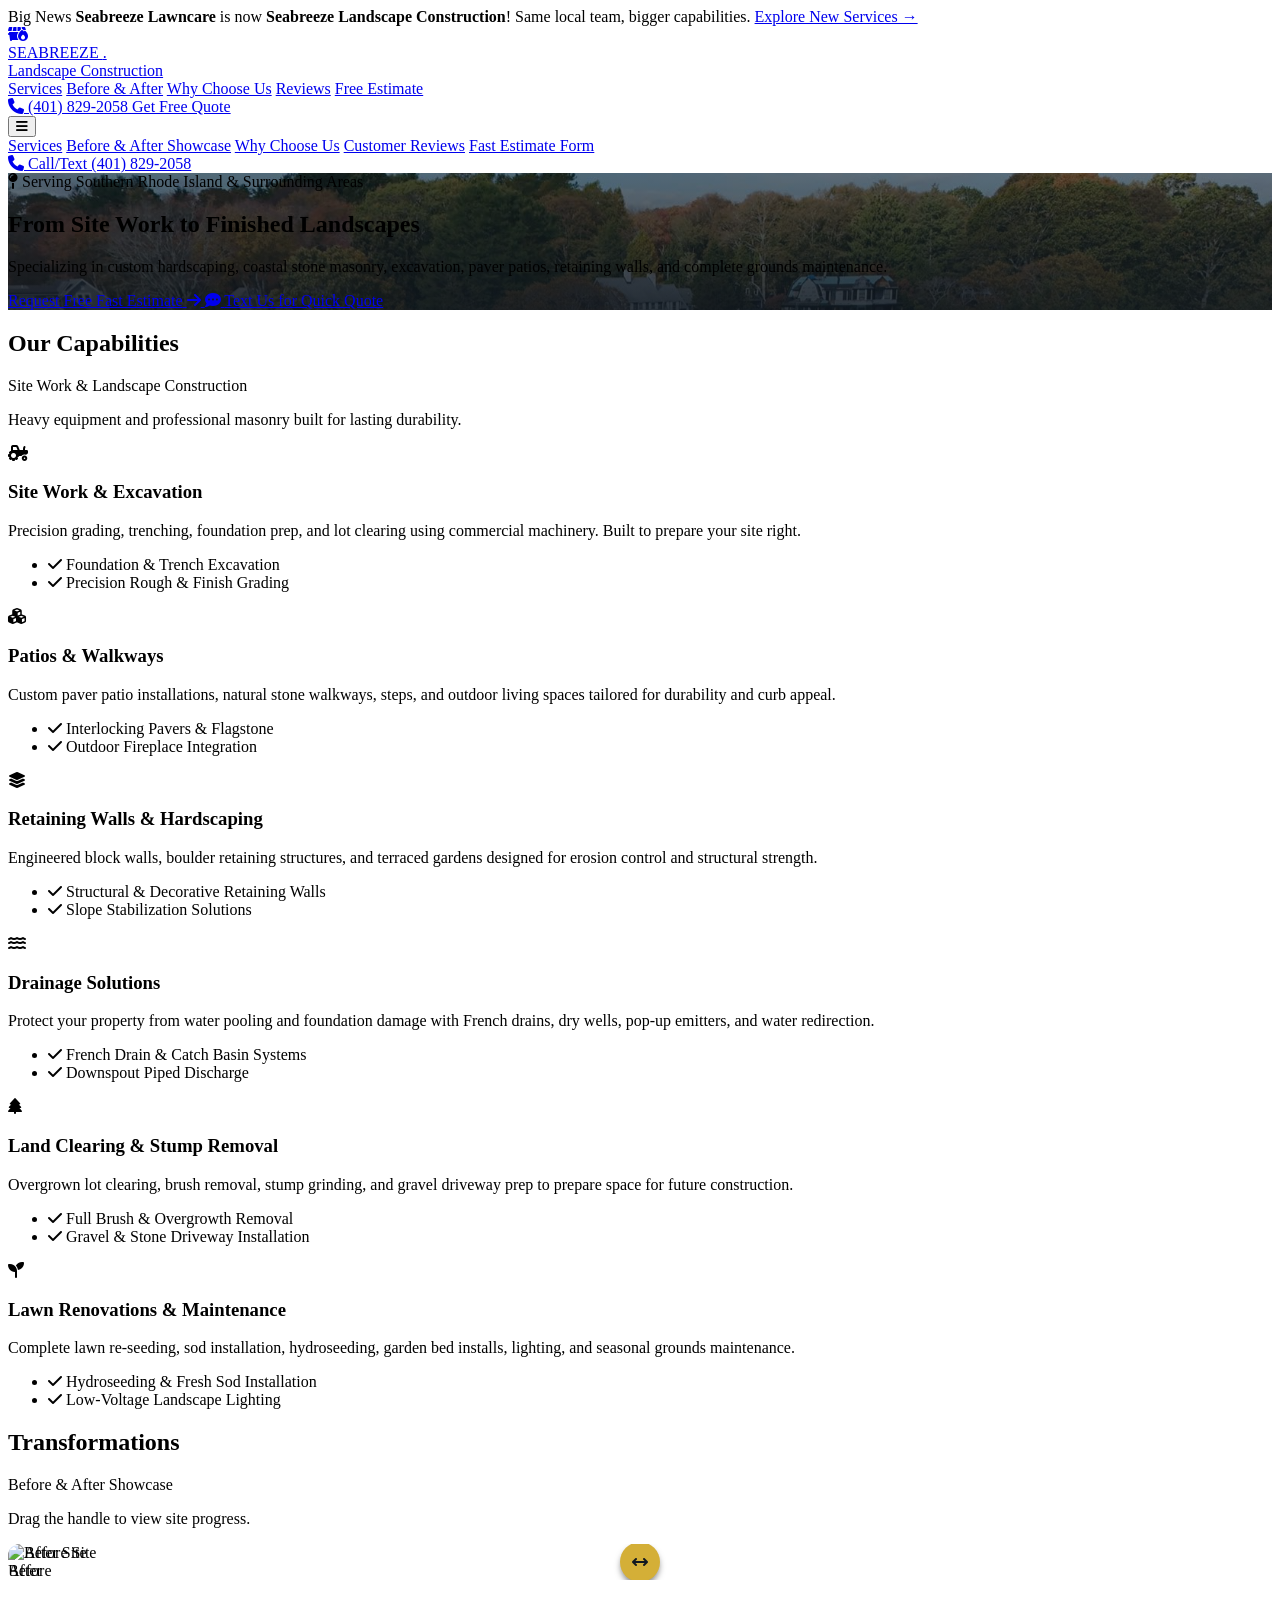
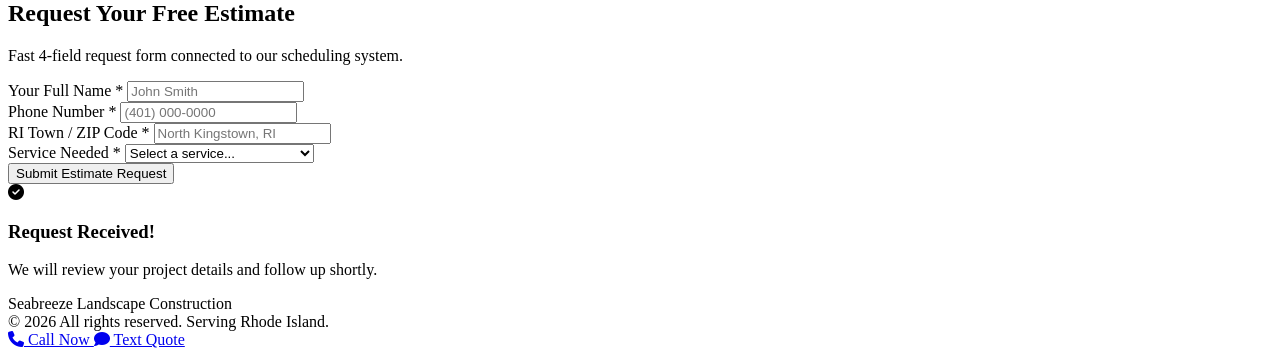
==== commit d9d91c4a: "Refactor header and hero section in index.html Updated header and hero section styles and comments." ====
--- a/index.html
+++ b/index.html
@@ -51,11 +51,10 @@
         </div>
     </div>
 
-    <!-- Header Navigation -->
+   
    <!-- Header Navigation -->
-   <!-- Header Navigation with Brighter & Taller Background Banner -->
-    
-        <header class="sticky top-0 z-40 bg-brand-dark/95 backdrop-blur-md border-b border-brand-surface/80 relative shadow-2xl transition-all">
+    
+       <header class="sticky top-0 z-40 bg-brand-dark/95 backdrop-blur-md border-b border-brand-surface/80 relative shadow-2xl transition-all">
         <div class="max-w-7xl mx-auto px-4 sm:px-6 lg:px-8 h-28 md:h-32 flex items-center justify-between relative z-10">
             <a href="#" class="flex items-center gap-3 group">
                 <div class="bg-brand-surface/90 backdrop-blur-sm p-3 rounded-xl border border-brand-gold/40 group-hover:border-brand-gold transition-all shadow-lg">
@@ -106,10 +105,10 @@
         </div>
     </header>
     
-<!-- From The Owner Section -->
-<!-- Hero Section with Actual Coastal Work Photo -->
+
     <!-- Hero Section -->
-<section class="relative min-h-[620px] md:min-h-[700px] flex items-center justify-center bg-brand-dark py-20 px-4">
+<section class="relative min-h-[580px] md:min-h-[640px] flex items-center justify-center bg-cover bg-center py-20 px-4" style="background-image: linear-gradient(to bottom, rgba(17, 24, 32, 0.55), rgba(17, 24, 32, 0.85)), url('images/SB-1.png');">
+    
     <div class="max-w-5xl mx-auto text-center space-y-6 relative z-10">
         <div id="hero-badge" class="inline-flex items-center gap-2 bg-brand-gold/20 border border-brand-gold/40 text-brand-gold px-4 py-1.5 rounded-full text-xs font-bold uppercase tracking-wider backdrop-blur-sm">
             <i class="fa-solid fa-map-pin"></i> Serving Southern Rhode Island & Surrounding Areas
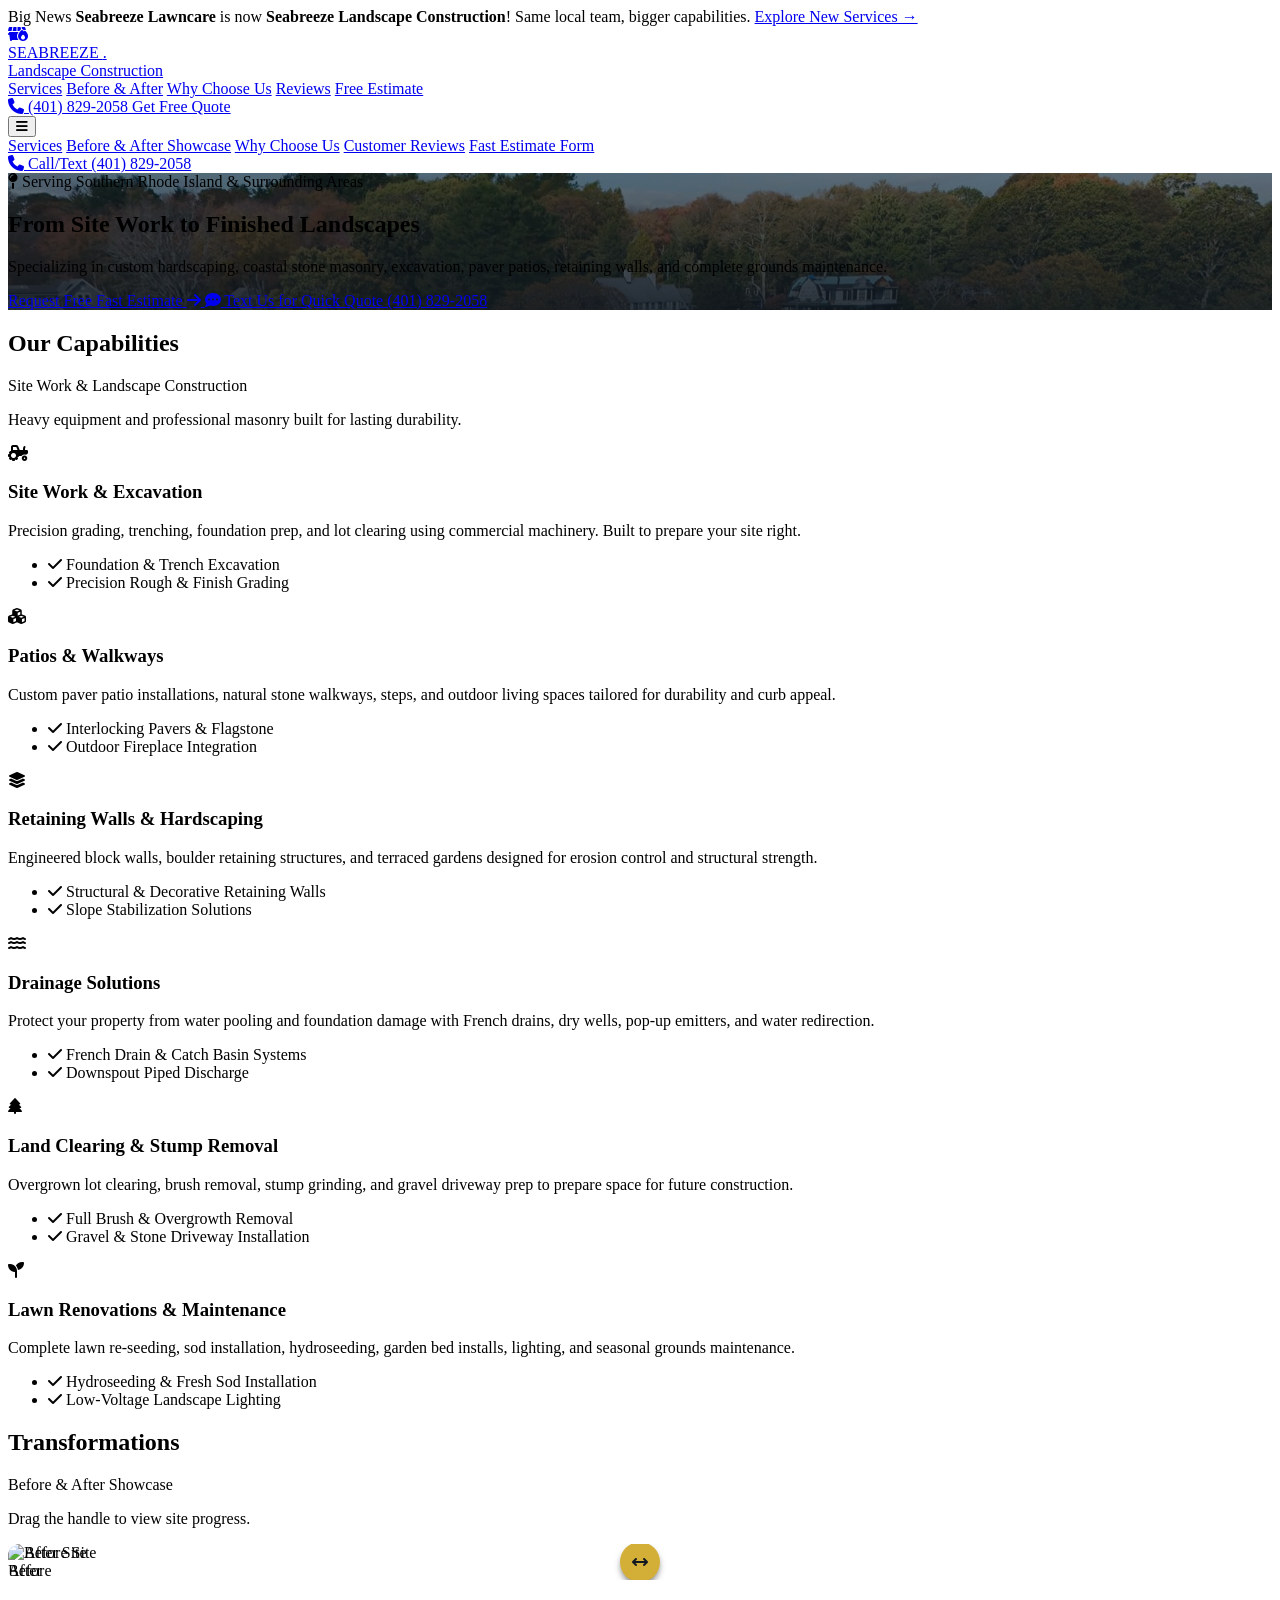
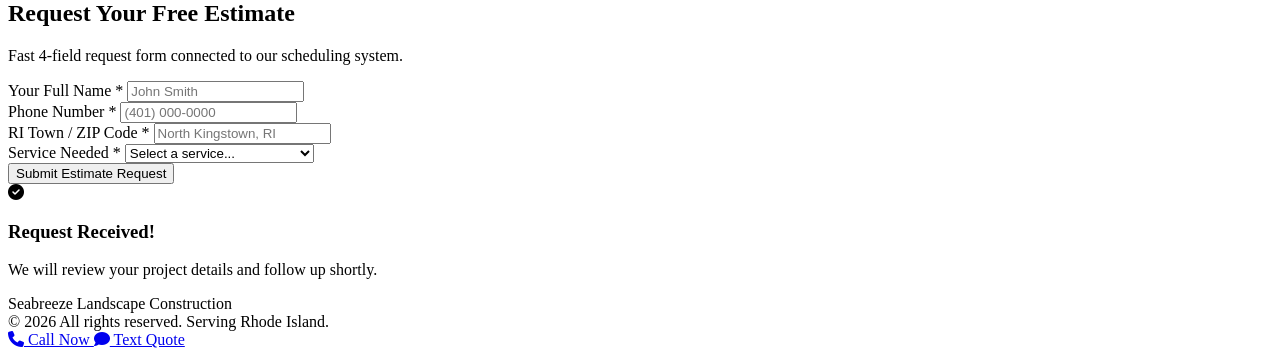
==== commit 8f849030: "Modify SMS link and update quote text Updated SMS link format and added phone number text." ====
--- a/index.html
+++ b/index.html
@@ -127,9 +127,10 @@
                     <span>Request Free Fast Estimate</span>
                     <i class="fa-solid fa-arrow-right group-hover:translate-x-1 transition-transform"></i>
                 </a>
-                <a id="hero-text-link" href="sms:4018292058" class="w-full sm:w-auto bg-brand-surface/90 hover:bg-brand-surface border border-slate-500 text-white px-8 py-4 rounded-xl font-bold text-base transition-all flex items-center justify-center gap-3 backdrop-blur-sm">
-                    <i class="fa-solid fa-comment-dots text-brand-gold"></i>
-                    <span>Text Us for Quick Quote</span>
+             <a id="hero-text-link" href="sms:+14018292058" class="w-full sm:w-auto bg-brand-surface/90 hover:bg-brand-surface border border-slate-500 text-white px-8 py-4 rounded-xl font-bold text-base transition-all flex items-center justify-center gap-3 backdrop-blur-sm">
+    <i class="fa-solid fa-comment-dots text-brand-gold"></i>
+    <span>Text Us for Quick Quote (401) 829-2058</span>
+</a>
                 </a>
             </div>
         </div>
